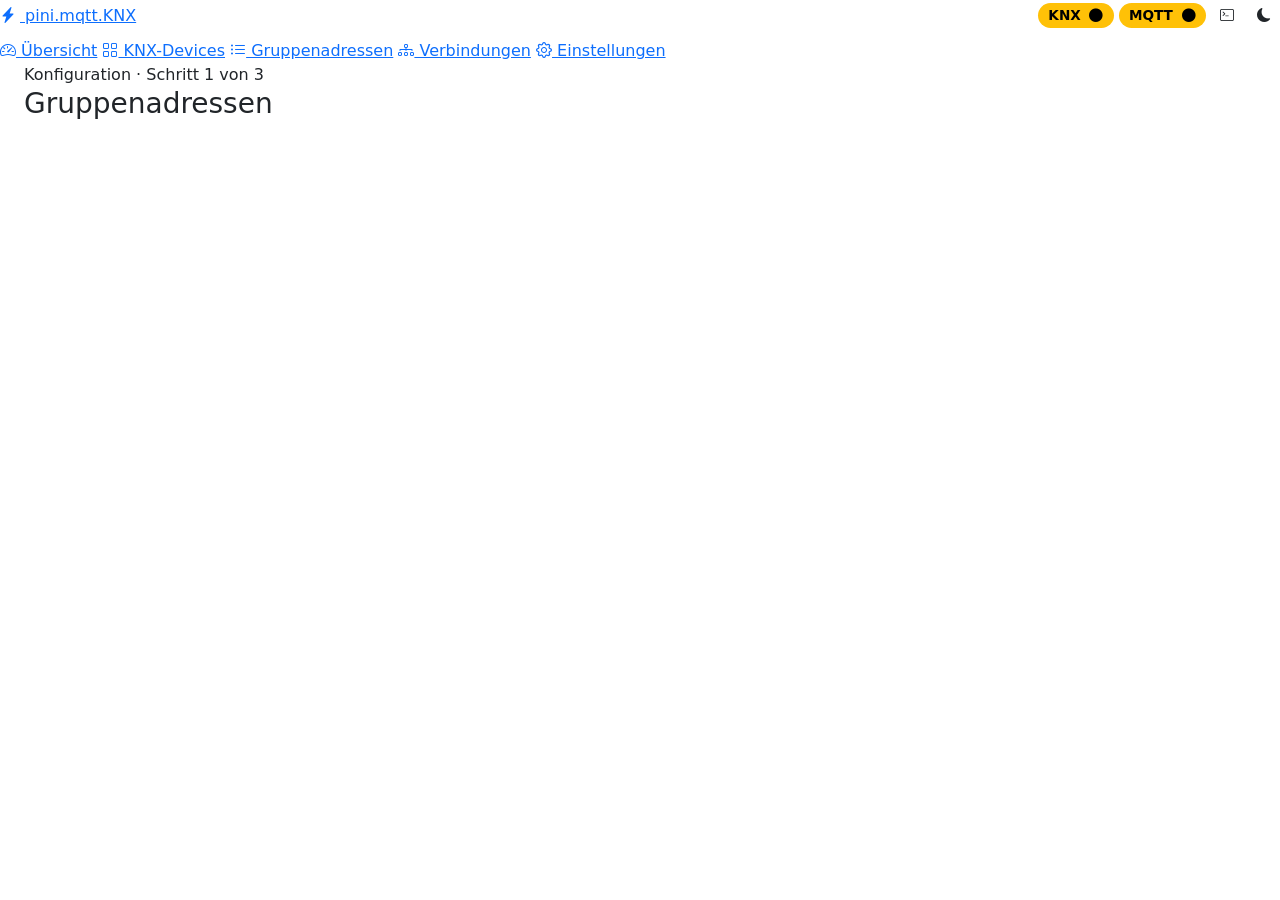
==== public/addresses.html @ 638126fd "fix: detect room heating GAs by room and functional role" ====
<!DOCTYPE html>
<html lang="en" data-bs-theme="light">
<head>
  <meta charset="UTF-8" />
  <meta name="viewport" content="width=device-width, initial-scale=1.0" />
  <meta name="theme-color" content="#212529" />
  <meta name="mobile-web-app-capable" content="yes" />
  <meta name="apple-mobile-web-app-capable" content="yes" />
  <meta name="apple-mobile-web-app-capable" content="yes" />
  <meta name="apple-mobile-web-app-status-bar-style" content="black-translucent" />
  <meta name="apple-mobile-web-app-title" content="piniMqtt4KNX" />
  <title>piniMqtt4KNX – addresses</title>
  <link rel="icon" type="image/svg+xml" href="/favicon.svg" />
  <link rel="apple-touch-icon" href="/favicon.svg" />
  <link rel="manifest" href="/manifest.json" />
  <!-- Same PWA start_url on every device; choose the initial view on launch. -->
  <script>
    (function () {
      const phone = window.matchMedia('(max-width: 767.98px) and (pointer: coarse)').matches;
      const standalone = window.matchMedia('(display-mode: standalone)').matches || navigator.standalone === true;
      const explicitDashboard = new URLSearchParams(location.search).has('dashboard') || Boolean(location.hash);
      if (phone && standalone && !explicitDashboard && (location.pathname === '/' || location.pathname === '/index.html')) {
        location.replace('/monitor.html');
      }
    })();
  </script>
  <!-- Restore theme before first paint to avoid flash -->
  <script>
    (function () {
      const t = localStorage.getItem('theme');
      if (t === 'dark' || (!t && window.matchMedia('(prefers-color-scheme: dark)').matches)) {
        document.documentElement.setAttribute('data-bs-theme', 'dark');
      }
    })();
  </script>
  <link
    rel="stylesheet"
    href="https://cdn.jsdelivr.net/npm/bootstrap@5.3.2/dist/css/bootstrap.min.css"
    integrity="sha384-T3c6CoIi6uLrA9TneNEoa7RxnatzjcDSCmG1MXxSR1GAsXEV/Dwwykc2MPK8M2HN"
    crossorigin="anonymous"
  />
  <link
    rel="stylesheet"
    href="https://cdn.jsdelivr.net/npm/bootstrap-icons@1.11.3/font/bootstrap-icons.min.css"
    crossorigin="anonymous"
  />
  <link rel="stylesheet" href="/app-shell.css" />
  <script src="/app-shell.js" defer></script>
  <style>
    .device-card { border: 1px solid var(--bs-border-color); border-radius: 1rem; overflow: hidden; transition: box-shadow .15s ease; }
    .device-card:hover { box-shadow: 0 .35rem 1.2rem rgba(0,0,0,.08); }
    .device-card .device-icon { display: inline-flex; width: 2.6rem; height: 2.6rem; border-radius: .8rem; align-items: center; justify-content: center; background: var(--bs-tertiary-bg); color: var(--bs-primary); font-size: 1.3rem; }
    .device-metrics { display: grid; grid-template-columns: repeat(2, minmax(0, 1fr)); gap: .75rem; }
    .device-metric { padding: 1rem; border-radius: .8rem; background: var(--bs-tertiary-bg); min-width: 0; }
    .device-metric .metric-value { font-size: clamp(1.5rem, 3vw, 2rem); font-weight: 650; line-height: 1.2; font-variant-numeric: tabular-nums; }
    .device-metric .metric-label { font-size: .78rem; color: var(--bs-secondary-color); margin-bottom: .4rem; }
    .device-card details { border-top: 1px solid var(--bs-border-color); }
    .device-card summary { cursor: pointer; padding: .7rem 1rem; color: var(--bs-secondary-color); font-size: .85rem; }
    .device-card summary:hover { background: var(--bs-tertiary-bg); }
    .device-switch-panel { border: 1px solid var(--bs-border-color); border-radius: .75rem; padding: 1rem; }
    .device-switch-feedback { font-size: .9rem; }
    .device-switch-message { min-height: 1.1rem; font-size: .78rem; }
    .device-metric .metric-header { display: flex; align-items: center; justify-content: space-between; gap: .4rem; min-height: 1.8rem; }
    .device-setpoint-edit { padding: .2rem .4rem; line-height: 1; }
    .device-setpoint-form[hidden] { display: none !important; }
    .device-setpoint-form { margin-top: .65rem; }
    .device-setpoint-form .form-control { min-width: 0; }
    .device-write-status { font-size: .75rem; min-height: 1rem; overflow-wrap: anywhere; }
    .device-setpoint-actions { display: flex; gap: .4rem; flex-wrap: wrap; align-items: center; }
    .device-card .device-detail { display: flex; gap: .5rem; align-items: center; justify-content: space-between; padding: .45rem 1rem; border-top: 1px solid var(--bs-border-color-translucent); font-size: .82rem; }
    .device-card .device-detail code { font-size: .8rem; }
    .view-tabs .nav-link { cursor: pointer; }
    .view-panel[hidden] { display: none !important; }
    .device-search { max-width: 22rem; }
    .badge-status { font-size: 0.85rem; padding: 0.4em 0.75em; }
    #traffic-body tr td:first-child {
      font-family: monospace; white-space: nowrap; font-size: 0.8rem;
    }
    .direction-knx  { color: #0d6efd; font-weight: 600; }
    .direction-mqtt { color: #198754; font-weight: 600; }
    #log-wrapper { height: calc(100dvh - 8rem); overflow-y: auto; }
    #trafficDrawer { --bs-offcanvas-width: min(960px, 100vw); }
    #trafficDrawer .offcanvas-body { min-height: 0; }
    #trafficDrawer table { min-width: 680px; }
    @media (max-width: 575.98px) { #trafficDrawer { --bs-offcanvas-width: 100vw; } }
    .table-sm td, .table-sm th { vertical-align: middle; }
    #ga-table td { font-size: 0.9rem; }
    .empty-msg { color: #6c757d; font-style: italic; }
    tr.unconfigured td { color: #6c757d; }
    tr.known-ga { background-color: rgba(13, 110, 253, 0.13); }
    tr.known-ga td:first-child { border-left: 3px solid rgba(13, 110, 253, 0.5); }
    /* Sort indicators via pseudo-element – prevents column-width shifts */
    th[data-sort] { cursor: pointer; user-select: none; white-space: nowrap; }
    th[data-sort]::after { content: '\00a0\00a0'; }
    th[data-sort][data-dir="asc"]::after  { content: ' \2191'; }
    th[data-sort][data-dir="desc"]::after { content: ' \2193'; }
    th[data-sort]:hover { --bs-table-accent-bg: rgba(255,255,255,0.2); }
    /* Fixed column widths for GA table */
    #ga-table { table-layout: fixed; }
    #ga-table col.col-addr    { width: 7rem; }
    #ga-table col.col-name    { width: 22%; }
    #ga-table col.col-dpt     { width: 4.5rem; }
    #ga-table col.col-comment { }
    #ga-table col.col-dir     { width: 3rem; }
    #ga-table col.col-routes  { width: 5rem; }
    #ga-table col.col-lastval { width: 7rem; }
    #ga-table col.col-actions { width: 5.5rem; }
    #ga-table td, #ga-table th { overflow: hidden; text-overflow: ellipsis; white-space: nowrap; }
    /* Routes list inside the modal */
    .route-row { border: 1px solid var(--bs-border-color); border-radius: 0.375rem; padding: 0.5rem; margin-bottom: 0.5rem; position: relative; }
    .route-row .btn-remove-route { position: absolute; top: 0.25rem; right: 0.25rem; }
    .repeat-icon { font-size: 0.75rem; }

    /* Dashboard: brand + connection controls above, navigation on its own second row. */
    .dashboard-shell .app-shell-inner { display: grid; grid-template-columns: minmax(0,1fr) auto; gap: .5rem 1rem; align-items: center; }
    .dashboard-shell .app-brand { grid-column: 1; grid-row: 1; justify-self: start; }
    .dashboard-shell .app-shell-actions { grid-column: 2; grid-row: 1; margin-left: 0; justify-self: end; }
    .dashboard-shell .app-nav { grid-column: 1 / -1; grid-row: 2; width: 100%; min-width: 0; }
    @media(max-width:650px) { .dashboard-shell .app-shell-inner { grid-template-columns: 1fr; } .dashboard-shell .app-brand { grid-column: 1; grid-row: 1; } .dashboard-shell .app-shell-actions { grid-column: 1; grid-row: 2; justify-self: start; } .dashboard-shell .app-nav { grid-column: 1; grid-row: 3; overflow-x: auto; flex-wrap: nowrap; } }
  </style>
<style>#view-devices{display:none!important}</style></head>
<body>

<header class="app-shell dashboard-shell"><div class="app-shell-inner">
  <a class="app-brand" href="/"><i class="bi bi-lightning-charge-fill text-primary me-1"></i> pini.mqtt.KNX</a>
  <nav class="app-nav" aria-label="Hauptnavigation">
    <a href="/"><i class="bi bi-speedometer2"></i> Übersicht</a>
    <a href="/devices.html"><i class="bi bi-grid"></i> KNX-Devices</a>
    <a href="/addresses.html" aria-current="page"><i class="bi bi-list-ul"></i> Gruppenadressen</a>
    <a href="/routing.html"><i class="bi bi-diagram-3"></i> Verbindungen</a>
    <a href="/settings.html"><i class="bi bi-gear"></i> Einstellungen</a>
  </nav>
  <div class="app-shell-actions">
    <span id="knx-badge" class="badge rounded-pill text-bg-warning badge-status" title="KNX-Verbindung wird geprüft" aria-label="KNX: Status unbekannt">KNX <i class="bi bi-circle-fill ms-1" aria-hidden="true"></i></span>
    <button type="button" id="mqtt-badge" class="badge rounded-pill text-bg-warning badge-status border-0" style="cursor:pointer" title="MQTT neu verbinden" aria-label="MQTT neu verbinden">MQTT <i class="bi bi-circle-fill ms-1" aria-hidden="true"></i></button>
    <button class="btn btn-sm" type="button" data-bs-toggle="offcanvas" data-bs-target="#trafficDrawer" aria-controls="trafficDrawer" aria-label="Live Logs" title="Live Logs"><i class="bi bi-terminal"></i></button>
    <button class="btn btn-sm" id="btn-dark-mode" title="Darstellung wechseln" aria-label="Darstellung wechseln"><i class="bi bi-moon-fill" id="dark-mode-icon"></i></button>
  </div>
</div></header>

<div class="container-fluid px-4">

<div class="app-page-head"><div><div class="app-eyebrow">Konfiguration · Schritt 1 von 3</div><h1 class="app-page-title h3">Gruppenadressen</h1></div></div>
  <div hidden><!-- Stats retained for shared script -->
  <div class="row g-3 mb-4">
    <div class="col-6 col-sm-3">
      <div class="card shadow-sm text-center py-3">
        <div class="card-body">
          <h2 class="display-5 fw-bold text-primary" id="cnt-total">0</h2>
          <p class="mb-0 text-muted">Total telegrams</p>
        </div>
      </div>
    </div>
    <div class="col-6 col-sm-3">
      <div class="card shadow-sm text-center py-3">
        <div class="card-body">
          <h2 class="display-5 fw-bold text-success" id="cnt-knx2mqtt">0</h2>
          <p class="mb-0 text-muted">KNX → MQTT</p>
        </div>
      </div>
    </div>
    <div class="col-6 col-sm-3">
      <div class="card shadow-sm text-center py-3">
        <div class="card-body">
          <h2 class="display-5 fw-bold text-info" id="cnt-mqtt2knx">0</h2>
          <p class="mb-0 text-muted">MQTT → KNX</p>
        </div>
      </div>
    </div>
    <div class="col-6 col-sm-3">
      <div class="card shadow-sm text-center py-3">
        <div class="card-body">
          <h2 class="display-5 fw-bold text-warning" id="cnt-last-val">–</h2>
          <p class="mb-0 text-muted">Last value</p>
        </div>
      </div>
    </div>
  </div>

</div>
  <nav aria-label="Dashboard views" class="mb-3" hidden>
    <ul class="nav nav-pills view-tabs gap-2" role="tablist">
      <li class="nav-item" role="presentation"><button class="nav-link active" id="tab-devices" type="button" role="tab" aria-selected="true" aria-controls="view-devices"><i class="bi bi-grid me-1"></i> Devices</button></li>
      <li class="nav-item" role="presentation"><button class="nav-link" id="tab-addresses" type="button" role="tab" aria-selected="false" aria-controls="view-addresses"><i class="bi bi-list-ul me-1"></i> Group Addresses <span class="badge bg-secondary" id="ga-count">0</span></button></li>
    </ul>
  </nav>
  <section id="view-devices" class="view-panel" role="tabpanel" aria-labelledby="tab-devices">
  <!-- Device view: grouping only, never replaces individual KNX addresses -->
  <section class="card shadow-sm mb-4" aria-labelledby="devices-title">
    <div class="card-header d-flex justify-content-between align-items-center">
      <span class="fw-semibold" id="devices-title"><i class="bi bi-grid me-2"></i>Devices</span>
      <button class="btn btn-sm btn-success" id="btn-add-device">+ Add Device</button>
    </div>
    <div class="card-body">
      <p class="text-muted small mb-3">Devices group existing KNX group addresses. Individual addresses remain editable below.</p>
      <div class="d-flex flex-wrap gap-2 mb-3 align-items-center">
        <select id="room-filter" class="form-select" style="max-width:14rem" aria-label="Filter devices by room"><option value="all">Alle Räume</option><option value="unassigned">Ohne Raum</option></select>
        <button type="button" class="btn btn-sm btn-outline-primary" id="btn-manage-rooms">Räume verwalten</button>
        <input type="search" id="device-search" class="form-control device-search" placeholder="Search devices or addresses…" aria-label="Search devices">
        <span class="small text-muted" id="device-count"></span>
      </div>
      <div id="device-list" class="row g-3"><div class="col-12 text-muted">Loading devices…</div></div>
    </div>
  </section>

  </section>
  <section id="view-addresses" class="view-panel" role="tabpanel" aria-labelledby="tab-addresses" hidden>
    <div class="d-flex flex-wrap gap-2 align-items-center mb-3">
      <input type="search" id="ga-search" class="form-control device-search" placeholder="Search address, name, DPT…" aria-label="Search group addresses">
      <select id="ga-filter" class="form-select" style="max-width: 14rem" aria-label="Filter group addresses">
        <option value="all">All addresses</option>
        <option value="assigned">Assigned to devices</option>
        <option value="unassigned">Unassigned</option>
      </select>
      <span class="small text-muted" id="ga-filter-count"></span>
    </div>
  <!-- Group Addresses card -->
  <div class="row mb-4">
    <div class="col-12">
      <div class="card shadow-sm h-100">
        <div class="card-header d-flex justify-content-between align-items-center fw-semibold">
          Configured Group Addresses
          <div class="d-flex gap-2">
            <button class="btn btn-sm btn-outline-success" id="btn-import-ga">⬆ Import</button>
            <input type="file" id="ga-import-file" accept=".xml" class="d-none">
            <button class="btn btn-sm btn-success" id="btn-add-ga">+ Add</button>
          </div>
        </div>
        <div class="card-body p-0">
          <div class="table-responsive">
            <table class="table table-sm table-striped mb-0" id="ga-table">
              <colgroup>
                <col class="col-addr">
                <col class="col-name">
                <col class="col-dpt">
                <col class="col-comment">
                <col class="col-routes">
                <col class="col-device">
                <col class="col-lastval">
                <col class="col-actions">
              </colgroup>
              <thead class="table-dark">
                <tr>
                  <th data-sort="address">Address</th>
                  <th data-sort="name"   >Name</th>
                  <th data-sort="dpt"    >DPT</th>
                  <th data-sort="comment">Comment</th>
                  <th title="Im Routing Designer konfigurieren">Routing</th>
                  <th data-sort="device" title="Assigned device">Device</th>
                  <th>Last Value</th>
                  <th></th>
                </tr>
              </thead>
              <tbody id="ga-body">
                <tr><td colspan="8" class="text-center empty-msg p-3">Loading…</td></tr>
              </tbody>
            </table>
          </div>
        </div>
      </div>
    </div>
  </div>

</div><!-- /container -->

  </section>

  <!-- Live traffic drawer -->
  <div class="offcanvas offcanvas-end" tabindex="-1" id="trafficDrawer" aria-labelledby="trafficDrawerTitle">
    <div class="offcanvas-header border-bottom">
      <h5 class="offcanvas-title" id="trafficDrawerTitle"><i class="bi bi-terminal me-2"></i>Live Traffic Log</h5>
      <div class="d-flex align-items-center gap-2"><button class="btn btn-sm btn-outline-secondary" id="btn-clear">Clear</button><button type="button" class="btn-close" data-bs-dismiss="offcanvas" aria-label="Close"></button></div>
    </div>
    <div class="offcanvas-body p-0">
      <div id="log-wrapper">
        <table class="table table-sm table-hover mb-0">
          <thead class="table-dark sticky-top">
            <tr>
              <th>Timestamp</th>
              <th>Direction</th>
              <th>Name / Address</th>
              <th>MQTT Topic</th>
              <th>Value</th>
              <th></th>
            </tr>
          </thead>
          <tbody id="traffic-body">
            <tr><td colspan="6" class="text-center empty-msg p-3">Waiting for traffic…</td></tr>
          </tbody>
        </table>
      </div>
    </div>
  </div>


<!-- ETS import review: no existing GA is changed without explicit approval. -->
<div class="modal fade" id="gaImportReviewModal" tabindex="-1" aria-labelledby="gaImportReviewTitle" aria-hidden="true">
 <div class="modal-dialog modal-xl modal-dialog-scrollable"><div class="modal-content">
  <div class="modal-header"><h5 class="modal-title" id="gaImportReviewTitle">ETS-Import prüfen</h5><button type="button" class="btn-close" data-bs-dismiss="modal" aria-label="Schließen"></button></div>
  <div class="modal-body"><p class="text-muted small">Bestehende Gruppenadressen werden nur geändert, wenn du die jeweiligen Änderungen auswählst. Neue Adressen können separat übernommen werden. Nicht ausgewählte Änderungen bleiben unverändert.</p>
   <div id="ga-import-summary" class="fw-semibold mb-3"></div>
   <div class="d-flex gap-2 flex-wrap mb-3"><button type="button" class="btn btn-sm btn-outline-primary" id="ga-import-select-all">Alle Änderungen auswählen</button><button type="button" class="btn btn-sm btn-outline-primary" id="ga-import-select-new">Nur neue Gruppenadressen</button><button type="button" class="btn btn-sm btn-outline-secondary" id="ga-import-select-none">Alle abwählen</button></div>
   <div id="ga-import-review-list"></div><div id="ga-import-review-error" class="alert alert-danger d-none mt-3" role="alert"></div>
  </div><div class="modal-footer"><button type="button" class="btn btn-outline-secondary" data-bs-dismiss="modal">Abbrechen</button><button type="button" class="btn btn-primary" id="ga-import-apply">Ausgewählte Änderungen übernehmen</button></div>
 </div></div>
</div>

<!-- Setpoint write dialog -->
<div class="modal fade" id="setpointModal" tabindex="-1" aria-labelledby="setpointModalTitle" aria-hidden="true">
  <div class="modal-dialog modal-dialog-centered"><div class="modal-content">
    <form id="setpoint-write-form">
      <div class="modal-header"><h5 class="modal-title" id="setpointModalTitle">Setpoint</h5><button type="button" class="btn-close" data-bs-dismiss="modal" aria-label="Close"></button></div>
      <div class="modal-body">
        <label class="form-label" for="setpoint-modal-input">New setpoint</label>
        <div class="input-group"><input type="number" class="form-control" id="setpoint-modal-input" min="5" max="35" step="0.1" required><span class="input-group-text">°C</span></div>
        <div class="small text-muted mt-2" id="setpoint-modal-address"></div>
        <div class="small mt-2" id="setpoint-modal-status" role="status">KNX write will be sent; device confirmation is separate.</div>
      </div>
      <div class="modal-footer"><button type="button" class="btn btn-secondary" data-bs-dismiss="modal">Cancel</button><button type="submit" class="btn btn-primary" id="setpoint-modal-send"><i class="bi bi-send me-1"></i>Send to KNX</button></div>
    </form>
  </div></div>
</div>

<!-- Room management -->
<div class="modal fade" id="roomsModal" tabindex="-1" aria-labelledby="roomsModalTitle" aria-hidden="true">
  <div class="modal-dialog"><div class="modal-content">
    <div class="modal-header"><h5 class="modal-title" id="roomsModalTitle">Räume verwalten</h5><button type="button" class="btn-close" data-bs-dismiss="modal" aria-label="Schließen"></button></div>
    <div class="modal-body">
      <div id="rooms-error" class="alert alert-danger d-none" role="alert"></div>
      <form id="room-create-form" class="d-flex gap-2 mb-3">
        <input id="room-name" class="form-control" maxlength="120" required placeholder="Neuer Raum, z. B. Badezimmer" aria-label="Raumname">
        <button class="btn btn-primary" type="submit">Anlegen</button>
      </form>
      <div id="rooms-list"></div>
    </div>
  </div></div>
</div>

<!-- Device editor -->
<div class="modal fade" id="deviceModal" tabindex="-1" aria-labelledby="deviceModalTitle" aria-hidden="true">
  <div class="modal-dialog"><div class="modal-content">
    <div class="modal-header"><h5 class="modal-title" id="deviceModalTitle">Add Device</h5><button type="button" class="btn-close" data-bs-dismiss="modal" aria-label="Close"></button></div>
    <div class="modal-body">
      <div class="alert alert-danger d-none" id="device-error" role="alert"></div>
      <label class="form-label" for="device-name">Device name</label>
      <input class="form-control mb-3" id="device-name" maxlength="120" placeholder="e.g. Office heating">
      <label class="form-label" for="device-room">Raum</label>
      <select class="form-select mb-3" id="device-room"><option value="">Ohne Raum</option></select>
      <label class="form-label" for="device-template">Template</label>
      <select class="form-select mb-3" id="device-template"></select>
      <div id="device-objects"></div>
      <p class="small text-muted mt-2 mb-0">Select existing group addresses explicitly. No sequential address assumptions or automatic changes to DPT. Routing directions are configured in the Routing Designer.</p>
    </div>
    <div class="modal-footer justify-content-between">
      <button type="button" class="btn btn-outline-danger d-none" id="btn-delete-device-dialog"><i class="bi bi-trash me-1"></i>Delete device</button>
      <div class="d-flex gap-2 ms-auto"><button class="btn btn-secondary" data-bs-dismiss="modal">Cancel</button><button class="btn btn-primary" id="btn-save-device">Save Device</button></div>
    </div>
  </div></div>
</div>

<!-- Add / Edit Group Address Modal -->
<div class="modal fade" id="gaModal" tabindex="-1" aria-labelledby="gaModalTitle" aria-hidden="true">
  <div class="modal-dialog modal-lg">
    <div class="modal-content">
      <div class="modal-header">
        <h5 class="modal-title" id="gaModalTitle">Add Group Address</h5>
        <button type="button" class="btn-close" data-bs-dismiss="modal" aria-label="Close"></button>
      </div>
      <div class="modal-body">
        <div id="ga-form-error" class="alert alert-danger d-none"></div>
        <div class="mb-3">
          <label for="ga-address" class="form-label">Address <span class="text-danger">*</span></label>
          <input type="text" class="form-control" id="ga-address" placeholder="e.g. 9/0/1">
        </div>
        <div class="mb-3">
          <label for="ga-name" class="form-label">Name</label>
          <input type="text" class="form-control" id="ga-name" placeholder="e.g. Living Room Light">
        </div>
        <div class="mb-3">
          <label for="ga-dpt" class="form-label">DPT</label>
          <input type="text" class="form-control" id="ga-dpt" placeholder="e.g. 1.001">
        </div>
        <div class="mb-3">
          <label for="ga-comment" class="form-label">Comment</label>
          <input type="text" class="form-control" id="ga-comment" placeholder="Optional note">
        </div>
      </div>
      <div class="modal-footer">      </div>
      <div class="modal-footer">
        <button type="button" class="btn btn-secondary" data-bs-dismiss="modal">Cancel</button>
        <button type="button" class="btn btn-primary" id="btn-save-ga">Save</button>
      </div>
    </div>
  </div>
</div>

<script
  src="https://cdn.jsdelivr.net/npm/bootstrap@5.3.2/dist/js/bootstrap.bundle.min.js"
  integrity="sha384-C6RzsynM9kWDrMNeT87bh95OGNyZPhcTNXj1NW7RuBCsyN/o0jlpcV8Qyq46cDfL"
  crossorigin="anonymous"
></script>
<script src="/socket.io/socket.io.js"></script>
<script>
  const socket = io();

  // ── Helpers ─────────────────────────────────────────────────────────────────
  function escHtml(str) {
    return String(str)
      .replace(/&/g, '&amp;')
      .replace(/</g, '&lt;')
      .replace(/>/g, '&gt;')
      .replace(/"/g, '&quot;');
  }

  /** Format a decoded value for display, adding units based on DPT. */
  function formatValue(value, dpt) {
    if (!dpt) return String(value);
    const [major, minor] = String(dpt).split('.');
    if (major === '1') return value; // semantic label already assigned by server
    if (major === '9') {
      const unit = minor === '001' ? ' °C'
                 : minor === '002' ? ' K'
                 : minor === '003' ? ' °C/h'
                 : minor === '004' ? ' lux'
                 : minor === '005' ? ' m/s'
                 : minor === '006' ? ' Pa'
                 : minor === '007' ? ' %'
                 : minor === '008' ? ' ppm'
                 : '';
      return value + unit;
    }
    return String(value);
  }

  // ── Counters ─────────────────────────────────────────────────────────────────
  let total = 0, knx2mqtt = 0, mqtt2knx = 0;

  function updateCounters(entry) {
    total++;
    if (entry.direction === 'KNX→MQTT') knx2mqtt++;
    if (entry.direction === 'MQTT→KNX') mqtt2knx++;
    document.getElementById('cnt-total').textContent    = total;
    document.getElementById('cnt-knx2mqtt').textContent = knx2mqtt;
    document.getElementById('cnt-mqtt2knx').textContent = mqtt2knx;
    document.getElementById('cnt-last-val').textContent = formatValue(entry.value, entry.dpt);
  }

  // ── Traffic rows ──────────────────────────────────────────────────────────────
  const tbody = document.getElementById('traffic-body');
  let hasRows = false;

  function appendRow(entry) {
    if (!hasRows) { tbody.innerHTML = ''; hasRows = true; }
    const ts       = new Date(entry.timestamp).toLocaleTimeString();
    const dirClass = entry.direction === 'KNX→MQTT' ? 'direction-knx' : 'direction-mqtt';
    const isConf   = entry.configured !== false;
    const tr       = document.createElement('tr');
    if (!isConf) tr.classList.add('unconfigured');
    else         tr.classList.add('known-ga');
    tr.innerHTML = `
      <td>${escHtml(ts)}</td>
      <td><span class="${dirClass}">${escHtml(entry.direction)}</span></td>
      <td>
        ${isConf ? escHtml(entry.name || entry.address) : '<em>' + escHtml(entry.address) + '</em>'}
        <br><small class="text-muted">${escHtml(entry.address)}</small>
      </td>
      <td><code>${escHtml(entry.topic)}</code></td>
      <td><strong>${escHtml(formatValue(String(entry.value), entry.dpt))}</strong></td>
      <td>${!isConf ? '<button class="btn btn-sm btn-outline-primary btn-add-from-traffic" data-address="' + escHtml(entry.address) + '">+ Add</button>' : ''}</td>
    `;
    tbody.prepend(tr);
    while (tbody.rows.length > 200) tbody.deleteRow(tbody.rows.length - 1);
  }

  // Delegate "Add to config" clicks from the traffic log
  tbody.addEventListener('click', (e) => {
    const btn = e.target.closest('.btn-add-from-traffic');
    if (btn) openModal(btn.dataset.address);
  });

  // ── Status badges ─────────────────────────────────────────────────────────────
  function updateBadge(service, connected) {
    const el = document.getElementById(service.toLowerCase() + '-badge');
    if (!el) return;
    el.innerHTML = `${service} <i class="bi bi-circle-fill ms-1" aria-hidden="true"></i>`;
    el.className = `badge rounded-pill badge-status ${connected ? 'text-bg-success' : 'text-bg-danger'} ${service === 'MQTT' ? 'border-0' : ''}`;
    el.title = service === 'MQTT' ? `MQTT: ${connected ? 'Verbunden' : 'Getrennt'} – klicken zum Neuverbinden` : `${service}: ${connected ? 'Verbunden' : 'Getrennt'}`;
    el.setAttribute('aria-label', el.title);
  }

  // ── Group addresses table ─────────────────────────────────────────────────────
  let configuredGAs = [];
  const pendingGAValues = new Map();
  let sortCol = 'address';
  let sortDir = 1; // 1 = asc, -1 = desc

  function assignedDevices(address) {
    return devices.flatMap(d => Object.entries(d.addresses || {}).filter(([, ga]) => ga === address).map(([key]) => ({ id: d.id, name: d.name, role: (deviceTemplates.find(t => t.id === d.templateId)?.objects || []).find(o => o.key === key)?.label || key })));
  }

  // Conservative, read-only device suggestions. Never create or modify devices automatically.
  function gaBaseName(name) {
    return String(name || '').replace(/(?:[\s_-]+(?:play\s*\/\s*stop|auf\s*\/\s*ab|stopp\s*\/\s*schritt|stopp|position|an\s*\/\s*aus|schaltbefehl|schalten|schaltstatus|dimmen\s+(?:relativ|absolut)|dimmwert|helligkeitswert|helligkeit|wert|status|rückmeldung|rueckmeldung|feedback|command|ein\s*\/\s*aus|on\s*\/\s*off))\s*$/i, '').trim();
  }
  function gaPosition(address) {
    const parts = String(address).split('/').map(Number);
    return parts.length === 3 && parts.every(Number.isInteger) ? parts : null;
  }
  function gaNeighbor(a, b) {
    const x = gaPosition(a), y = gaPosition(b);
    return !!(x && y && x[0] === y[0] && x[1] === y[1] && Math.abs(x[2] - y[2]) === 1);
  }
  function gaDirectionMatches(ga, obj) {
    return !ga.dpt || ga.dpt === obj.dpt || (obj.key === 'stop' && ['1.017', '1.009'].includes(ga.dpt));
  }
  function suggestDeviceForGA(ga) {
    if (assignedDevices(ga.address).length || !deviceTemplates.length) return null;
    const occupied = new Set(devices.flatMap(d => Object.values(d.addresses || {})));
    const base = gaBaseName(ga.name);
    // System telegrams have independent names: match the exact known GA
    // functions and DPTs, never by adjacent address alone.
    const systemTemplate=deviceTemplates.find(t=>t.id==='system');
    if(systemTemplate){
      const patterns={
        date:/^datum$/i,
        time:/^uhrzeit$/i,
        dateTime:/^datum\s*\/\s*uhrzeit$/i,
        dayNight:/^tag\s*\/\s*nacht$/i
      };
      const matches={};
      for(const obj of systemTemplate.objects){
        const found=configuredGAs.filter(g=>!occupied.has(g.address)&&patterns[obj.key].test((g.name||'').trim())&&gaDirectionMatches(g,obj));
        if(found.length===1)matches[obj.key]=found[0].address;
      }
      if(Object.keys(matches).length===4&&new Set(Object.values(matches)).size===4)
        return {templateId:'system',templateName:systemTemplate.name,name:'System',addresses:matches,score:100};
    }
    if (!base || base === ga.name && !/\s/.test(base)) return null;
    // BigAssFan uses two independent command/status pairs. Match by signal
    // name and DPT, never by adjacency (the light status may skip an address).
    const fanTemplate=deviceTemplates.find(t=>t.id==='bigassfan');
    if(fanTemplate && /^bigassfan(?:\b|\s|$)/i.test(base)){
      const group=configuredGAs.filter(g=>!occupied.has(g.address)&&/^bigassfan\b/i.test(g.name||''));
      const signalPatterns={
        fanCommand:/^bigassfan\s+power$/i,
        fanStatus:/^bigassfan\s+power\s+status$/i,
        lightCommand:/^bigassfan\s+light$/i,
        lightStatus:/^bigassfan\s+light\s+status$/i
      };
      const matches={};
      for(const obj of fanTemplate.objects){
        const found=group.filter(g=>signalPatterns[obj.key].test((g.name||'').trim())&&gaDirectionMatches(g,obj));
        if(found.length===1)matches[obj.key]=found[0].address;
      }
      if(Object.keys(matches).length===4&&new Set(Object.values(matches)).size===4)
        return {templateId:'bigassfan',templateName:fanTemplate.name,name:'BigAssFan',addresses:matches,score:100};
    }
    // Heating GAs use functional names rather than a shared suffix:
    // "Flur Temperatur Messwert", "Flur Aktueller Sollwert", "Flur Sollwertverschiebung".
    // Match the complete room prefix and DPT; never infer from GA adjacency.
    const heatingTemplate=deviceTemplates.find(t=>t.id==='room-heating');
    if(heatingTemplate){
      const rolePatterns={
        temperature:/\\s+temperatur\\s+(?:messwert|istwert)$/i,
        setpoint:/\\s+(?:aktueller\\s+)?sollwert$/i,
        offset:/\\s+sollwertverschiebung$/i
      };
      const roomFor=(name)=>String(name||'').trim().replace(/\\s+/g,' ').replace(/\\s+(?:temperatur\\s+(?:messwert|istwert)|(?:aktueller\\s+)?sollwert|sollwertverschiebung)$/i,'').trim();
      const room=roomFor(ga.name);
      const role=Object.keys(rolePatterns).find(k=>rolePatterns[k].test(String(ga.name||'').trim()));
      if(role && room){
        const matches={};
        for(const obj of heatingTemplate.objects){
          const found=configuredGAs.filter(g=>!occupied.has(g.address)
            &&roomFor(g.name).toLowerCase()===room.toLowerCase()
            &&rolePatterns[obj.key].test(String(g.name||'').trim())
            &&gaDirectionMatches(g,obj));
          if(found.length===1)matches[obj.key]=found[0].address;
        }
        if(matches.temperature&&matches.setpoint
          &&new Set(Object.values(matches)).size===Object.keys(matches).length)
          return {templateId:'room-heating',templateName:heatingTemplate.name,name:room,addresses:matches,score:100};
      }
    }
    const shutterTemplate=deviceTemplates.find(t=>t.id==='roller-shutter');
    if(shutterTemplate){
      const group=configuredGAs.filter(g=>!occupied.has(g.address)&&gaBaseName(g.name).toLowerCase()===base.toLowerCase());
      const patterns={upDown:/auf.ab/i,stop:/stopp/i,position:/position/i};
      const matches={};
      for(const object of shutterTemplate.objects){
        const found=group.filter(g=>patterns[object.key].test(g.name||'')&&gaDirectionMatches(g,object));
        if(found.length===1)matches[object.key]=found[0].address;
      }
      if(Object.keys(matches).length===3&&new Set(Object.values(matches)).size===3)
        return {templateId:'roller-shutter',templateName:shutterTemplate.name,name:base,addresses:matches,score:100};
    }
    // Absolute dimmers share DPTs across command and status; names disambiguate.
    const absoluteTemplate=deviceTemplates.find(t=>t.id==='dimmer-absolute');
    if(absoluteTemplate){
      const group=configuredGAs.filter(g=>!occupied.has(g.address)&&gaBaseName(g.name).toLowerCase()===base.toLowerCase());
      const patterns={
        command:/(?:^|\s)(?:an\s*\/\s*aus|schalten|schaltbefehl)$/i,
        dimAbsolute:/(?:^|\s)(?:dimmen\s+absolut|dimmwert)$/i,
        status:/(?:^|\s)(?:status|schaltstatus)$/i,
        brightness:/(?:^|\s)(?:wert|helligkeitswert|helligkeit)$/i
      };
      const matches={};
      for(const obj of absoluteTemplate.objects){
        const found=group.filter(g=>patterns[obj.key].test((g.name||'').trim())&&gaDirectionMatches(g,obj));
        if(found.length===1)matches[obj.key]=found[0].address;
      }
      if(Object.keys(matches).length===4&&new Set(Object.values(matches)).size===4)
        return {templateId:'dimmer-absolute',templateName:absoluteTemplate.name,name:base,addresses:matches,score:100};
    }
    // Prefer a complete four-address dimmer block over the generic switch
    // and Sonos templates when all KNX datapoint types and names agree.
    const dimmerTemplate=deviceTemplates.find(t=>t.id==='dimmer');
    if(dimmerTemplate){
      const matches={};
      const pattern=/\b(dimm|helligkeit|wert)\b/i;
      const group=configuredGAs.filter(g=>!occupied.has(g.address)&&gaBaseName(g.name).toLowerCase()===base.toLowerCase());
      for(const object of dimmerTemplate.objects){
        const candidates=group.filter(g=>gaDirectionMatches(g,object));
        if(candidates.length===1)matches[object.key]=candidates[0].address;
      }
      const dimmingNamed=group.some(g=>/dimm/i.test(g.name||''));
      if(dimmingNamed&&Object.keys(matches).length===4&&new Set(Object.values(matches)).size===4)
        return {templateId:'dimmer',templateName:dimmerTemplate.name,name:base,addresses:matches,score:100};
    }
    const candidates = [];
    for (const tpl of deviceTemplates) {
      const required = tpl.objects.filter(o => !o.optional);
      if (required.length < 2) continue;
      for (const object of required) {
        if (!gaDirectionMatches(ga, object)) continue;
        const matches = { [object.key]: ga.address };
        let score = 0;
        let valid = true;
        for (const other of required.filter(o => o.key !== object.key)) {
          const possibilities = configuredGAs.filter(g => g.address !== ga.address && !occupied.has(g.address) && gaDirectionMatches(g, other))
            .map(g => {
              const otherBase = gaBaseName(g.name);
              const sameName = otherBase && otherBase.toLowerCase() === base.toLowerCase();
              const adjacent = gaNeighbor(ga.address, g.address);
              return { ga: g, sameName, adjacent, points: (sameName ? 5 : 0) + (adjacent ? 2 : 0) };
            }).filter(m => m.sameName && m.points >= 5).sort((a, b) => b.points - a.points);
          if (!possibilities.length) { valid = false; break; }
          matches[other.key] = possibilities[0].ga.address;
          score += possibilities[0].points;
        }
        if (valid && new Set(Object.values(matches)).size === required.length) candidates.push({ templateId: tpl.id, templateName: tpl.name, name: base, addresses: matches, score });
      }
    }
    candidates.sort((a, b) => b.score - a.score);
    // Sonos extends Switch with optional volume signals. Both templates can
    // match the same command/status pair; prefer Sonos only for Sonos-like names
    // or when the corresponding volume addresses exist.
    const isSonos=/sonos/i.test(base)||configuredGAs.some(g=>/volume|lautstärke/i.test(g.name||'')&&gaBaseName(g.name).toLowerCase()===base.toLowerCase());
    for(const candidate of candidates){
      if(candidate.templateId===(isSonos?'sonos':'switch'))candidate.score+=1;
    }
    candidates.sort((a,b)=>b.score-a.score);
    return candidates.length && (candidates.length===1||candidates[0].score>candidates[1].score)?candidates[0]:null;
  }

  function sortedGAs() {
    if (!sortCol) return configuredGAs.slice();
    return configuredGAs.slice().sort((a, b) => {
      if (sortCol === 'address') {
        const aParts = gaPosition(a.address), bParts = gaPosition(b.address);
        if (aParts && bParts) {
          for (let i = 0; i < 3; i++) {
            if (aParts[i] !== bParts[i]) return (aParts[i] - bParts[i]) * sortDir;
          }
          return 0;
        }
        if (aParts) return -sortDir;
        if (bParts) return sortDir;
      }
      const av = String(sortCol === 'device' ? assignedDevices(a.address).map(d => d.name).join(', ') : a[sortCol] || '').toLowerCase();
      const bv = String(sortCol === 'device' ? assignedDevices(b.address).map(d => d.name).join(', ') : b[sortCol] || '').toLowerCase();
      return av < bv ? -sortDir : av > bv ? sortDir : 0;
    });
  }

  
  function renderGATable(addresses) {
    configuredGAs = addresses;
    renderDevices();
    const gaBody = document.getElementById('ga-body');
    const search = document.getElementById('ga-search').value.trim().toLowerCase();
    const filter = document.getElementById('ga-filter').value;
    const assigned = new Set(devices.flatMap(d => Object.values(d.addresses || {})));
    const sorted = sortedGAs().filter(ga => {
      if (filter === 'assigned' && !assigned.has(ga.address)) return false;
      if (filter === 'unassigned' && assigned.has(ga.address)) return false;
      return [ga.address, ga.name, ga.dpt, ga.comment, ...assignedDevices(ga.address).flatMap(d => [d.name, d.role])].some(v => String(v || '').toLowerCase().includes(search));
    });
    document.getElementById('ga-count').textContent = configuredGAs.length;
    document.getElementById('ga-filter-count').textContent = sorted.length + ' of ' + configuredGAs.length;
    if (!sorted.length) {
      gaBody.innerHTML = '<tr><td colspan="9" class="text-center empty-msg p-3">No group addresses configured.</td></tr>';
      return;
    }
    // Use real rowspan for contiguous visible rows. Recreate the per-row zebra
    // background inside each spanning cell after layout.
    const deviceGroups = sorted.map(ga => {
      const assigned = assignedDevices(ga.address);
      // Configured mappings must stay visible on every row: each GA has a distinct object role.
      if (assigned.length) return null;
      const suggestion = suggestDeviceForGA(ga);
      return suggestion ? { key: 'suggested:' + suggestion.templateId + ':' + suggestion.name.toLowerCase() + ':' + Object.entries(suggestion.addresses).sort().map(([k, v]) => k + '=' + v).join('|'), kind: 'suggested' } : null;
    });
    const spans = sorted.map(() => 1);
    for (let i = 0; i < sorted.length;) {
      const group = deviceGroups[i];
      if (!group) { i++; continue; }
      let end = i + 1;
      while (end < sorted.length && deviceGroups[end] && deviceGroups[end].key === group.key) end++;
      spans[i] = end - i;
      for (let j = i + 1; j < end; j++) spans[j] = 0;
      i = end;
    }
    gaBody.innerHTML = sorted.map((ga, rowIndex) => {
      const routesBadge = `<a class="badge bg-info text-dark text-decoration-none" href="/routing.html?ga=${encodeURIComponent(ga.address)}" title="Im Routing Designer anzeigen">Designer</a>`;
      const repeatBadge = '';
      const assignments = assignedDevices(ga.address);
      const suggestion = assignments.length ? null : suggestDeviceForGA(ga);
      const deviceCell = assignments.length ? assignments.map(d => `<div><span class="fw-semibold">${escHtml(d.name)}</span><span class="small text-muted ms-1">(${escHtml(d.role)})</span></div>`).join('') : suggestion ? `<button type="button" class="btn btn-sm btn-primary btn-suggest-device" data-address="${escHtml(ga.address)}" title="Review suggested device mapping"><i class="bi bi-lightbulb me-1"></i>${escHtml(suggestion.templateName)}</button>` : '<span class="text-muted">–</span>';
      return `
      <tr>
        <td><code>${escHtml(ga.address)}</code></td>
        <td>${escHtml(ga.name || '')}</td>
        <td><small>${escHtml(ga.dpt || '')}</small></td>
        <td><small class="text-muted">${escHtml(ga.comment || '')}</small></td>
        <td>${routesBadge}${repeatBadge}</td>
        ${spans[rowIndex] ? `<td rowspan="${spans[rowIndex]}" class="align-middle text-center ga-device-cell">${deviceCell}</td>` : ''}
        <td class="ga-last-value"><strong>${escHtml(ga.lastValue !== undefined && ga.lastValue !== null ? formatValue(ga.lastValue, ga.dpt) : '–')}</strong></td>
        <td class="text-end text-nowrap">
          <button class="btn btn-sm btn-outline-secondary btn-edit-ga me-1" data-address="${escHtml(ga.address)}" aria-label="Edit"><i class="bi bi-pencil-fill"></i></button>
          <button class="btn btn-sm btn-outline-danger btn-delete-ga"       data-address="${escHtml(ga.address)}" aria-label="Delete"><i class="bi bi-trash-fill"></i></button>
        </td>
      </tr>
    `;
    }).join('');
    // Bootstrap stripes are painted on individual cells; a rowspan would otherwise
    // inherit only the first row's stripe. Build matching stripe bands using actual
    // rendered row heights, including when filtering or sorting changes the order.
    for (const cell of gaBody.querySelectorAll('td.ga-device-cell[rowspan]')) {
      const count = Number(cell.rowSpan);
      if (count < 2) continue;
      const rows = Array.from(gaBody.rows);
      const first = rows.indexOf(cell.parentElement);
      if (first < 0) continue;
      let offset = 0;
      const stops = [];
      for (let i = first; i < Math.min(first + count, rows.length); i++) {
        const height = rows[i].getBoundingClientRect().height;
        const stripe = i % 2 === 0 ? 'var(--bs-table-striped-bg)' : 'transparent';
        stops.push(stripe + ' ' + offset + 'px', stripe + ' ' + (offset + height) + 'px');
        offset += height;
      }
      // Bootstrap table stripes are drawn with an inset box-shadow, which otherwise
      // paints over our gradient. Override it with !important for rowspan cells only.
      cell.style.setProperty('box-shadow', 'none', 'important');
      cell.style.setProperty('background-color', 'var(--bs-table-bg)', 'important');
      cell.style.backgroundImage = 'linear-gradient(to bottom, ' + stops.join(', ') + ')';
    }
  }

  // ── GA table column sorting ───────────────────────────────────────────────────
  function updateSortIndicators() {
    document.querySelectorAll('#ga-table thead th[data-sort]').forEach((th) => {
      if (th.dataset.sort === sortCol) {
        th.dataset.dir = sortDir === 1 ? 'asc' : 'desc';
      } else {
        delete th.dataset.dir;
      }
    });
  }

  document.querySelectorAll('#ga-table thead th[data-sort]').forEach((th) => {
    th.addEventListener('click', () => {
      const col = th.dataset.sort;
      if (sortCol === col) { sortDir *= -1; }
      else { sortCol = col; sortDir = 1; }
      updateSortIndicators();
      renderGATable(configuredGAs);
    });
  });

  updateSortIndicators();

  /** Update the Last Value cell for a GA row without re-rendering the whole table. */
  function updateGALastValue(entry) {
    const ga = configuredGAs.find(g => g.address === entry.address);
    if (ga) ga.lastValue = entry.value;
    // Find the row whose first cell contains the matching address
    const rows = document.getElementById('ga-body').rows;
    for (const row of rows) {
      const codeEl = row.cells[0] && row.cells[0].querySelector('code');
      if (codeEl && codeEl.textContent === entry.address) {
        // Update the in-memory GA object so modal edits reflect current DPT
        // Rowspans change cell indexes; select by class instead.
        const cell = row.querySelector('.ga-last-value');
        if (cell) cell.innerHTML = `<strong>${escHtml(formatValue(entry.value, entry.dpt))}</strong>`;
        break;
      }
    }
    renderDevices();
  }

  document.getElementById('ga-body').addEventListener('click', e => {
    const button = e.target.closest('.btn-suggest-device');
    if (!button) return;
    const ga = configuredGAs.find(g => g.address === button.dataset.address);
    const suggestion = ga && suggestDeviceForGA(ga);
    if (!suggestion) return;
    openDeviceEditor();
    document.getElementById('device-name').value = suggestion.name;
    deviceTemplateSelect.value = suggestion.templateId;
    renderDeviceFields(suggestion.addresses);
  });

  // Delegate edit / delete clicks in the GA table
  document.getElementById('ga-body').addEventListener('click', (e) => {
    const editBtn   = e.target.closest('.btn-edit-ga');
    const deleteBtn = e.target.closest('.btn-delete-ga');
    if (editBtn)   openModal(editBtn.dataset.address, true);
    if (deleteBtn) deleteGA(deleteBtn.dataset.address);
  });

  function deleteGA(address) {
    if (!confirm(`Remove group address ${address} from the configuration?`)) return;
    fetch('/api/groupaddresses/' + encodeURIComponent(address), { method: 'DELETE' })
      .catch((err) => console.error('Delete GA failed:', err));
  }

  // ── Add / Edit modal ──────────────────────────────────────────────────────────
  const gaModal      = new bootstrap.Modal(document.getElementById('gaModal'));
  const addrInput    = document.getElementById('ga-address');
  const nameInput    = document.getElementById('ga-name');
  const dptInput     = document.getElementById('ga-dpt');
  const commentInput = document.getElementById('ga-comment');
  const formError    = document.getElementById('ga-form-error');

  function openModal(prefillAddress, editMode) {
    formError.classList.add('d-none');
    const ga = editMode ? configuredGAs.find((g) => g.address === prefillAddress) : null;
    document.getElementById('gaModalTitle').textContent = ga ? 'Edit Group Address' : 'Add Group Address';
    addrInput.value    = prefillAddress || '';
    addrInput.readOnly = Boolean(ga);
    nameInput.value    = ga ? (ga.name    || '') : '';
    dptInput.value     = ga ? (ga.dpt     || '') : '';
    commentInput.value = ga ? (ga.comment || '') : '';
    gaModal.show();
    if (!addrInput.readOnly) addrInput.focus();
  }


  document.getElementById('btn-add-ga').addEventListener('click', () => openModal(''));

  // ── ETS XML Import ────────────────────────────────────────────────────────────
  /**
   * Convert an ETS DPT string such as "DPST-1-8" or "DPT-1" to the internal
   * dotted format used by this app ("1.008" or "1.001").
   */
  function etsDptToDotted(raw) {
    if (!raw) return '';
    const dpst = raw.match(/^DPST-(\d+)-(\d+)$/i);
    if (dpst) return `${dpst[1]}.${dpst[2].padStart(3, '0')}`;
    const dpt  = raw.match(/^DPT-(\d+)$/i);
    if (dpt)  return `${dpt[1]}.001`;
    return raw; // already in another format – pass through
  }

  /** Parse an ETS GroupAddress-Export XML string and return an array of GA objects. */
  function parseETSXml(xmlText) {
    const parser = new DOMParser();
    const doc = parser.parseFromString(xmlText, 'text/xml');
    const parseErr = doc.querySelector('parsererror');
    if (parseErr) throw new Error('Invalid XML: ' + (parseErr.textContent.trim().split('\n')[0] || 'parse error'));
    const results = [];
    doc.querySelectorAll('GroupAddress').forEach((el) => {
      const address = el.getAttribute('Address') || '';
      if (!address) return;
      results.push({
        address,
        name:    el.getAttribute('Name')    || '',
        dpt:     etsDptToDotted(el.getAttribute('DPTs') || ''),
        comment: '',
      });
    });
    return results;
  }

  const importFileInput = document.getElementById('ga-import-file');
  const gaImportModal = new bootstrap.Modal(document.getElementById('gaImportReviewModal'));
  let importCandidates = [];
  let importSnapshot = [];
  let importSelection = new Set();

  document.getElementById('btn-import-ga').addEventListener('click', () => {
    importFileInput.value = '';
    importFileInput.click();
  });

  async function reviewImport(addresses) {
    // Compare against authoritative server state, not a possibly stale socket snapshot.
    const currentResponse = await fetch('/api/groupaddresses', {cache:'no-store'});
    if (!currentResponse.ok) throw new Error('Aktuelle Gruppenadressen konnten nicht geladen werden (HTTP '+currentResponse.status+')');
    configuredGAs = await currentResponse.json();
    const existing = new Map(configuredGAs.map(ga => [ga.address, ga]));
    const unique = new Set();
    if (addresses.some(ga => { if (unique.has(ga.address)) return true; unique.add(ga.address); return false; })) {
      throw new Error('Die ETS-Datei enthält doppelte Gruppenadressen.');
    }
    importCandidates = [];
    importSnapshot = [];
    for (const ga of addresses) {
      const old = existing.get(ga.address);
      const changes = [];
      if (old) {
        for (const field of ['name', 'dpt']) {
          // Empty/missing ETS attributes are not a request to erase existing data.
          if (ga[field] && ga[field] !== (old[field] || '')) {
            changes.push({ field, before: old[field] || '', after: ga[field] });
          }
        }
      }
      if (!old || changes.length) {
        importCandidates.push({ address: ga.address, name: ga.name, dpt: ga.dpt, old, changes });
        importSnapshot.push(old ? { address: ga.address, name: old.name || '', dpt: old.dpt || '', comment: old.comment || '' } : { address: ga.address });
      }
    }
    importSelection = new Set(importCandidates.map((_, i) => i));
    const newCount = importCandidates.filter(c => !c.old).length;
    const changedCount = importCandidates.length - newCount;
    document.getElementById('ga-import-summary').textContent =
      addresses.length + ' importierte Adressen · ' + newCount + ' neu · ' + changedCount + ' mit Änderungen · ' + (addresses.length - importCandidates.length) + ' unverändert';
    document.getElementById('ga-import-review-error').classList.add('d-none');
    renderImportReview();
    gaImportModal.show();
  }

  function renderImportReview() {
    const list = document.getElementById('ga-import-review-list');
    list.innerHTML = importCandidates.length ? importCandidates.map((candidate, i) => {
      const checked = importSelection.has(i) ? 'checked' : '';
      const description = candidate.old
        ? candidate.changes.map(change => '<div class="small mt-1"><strong>' + escHtml(change.field === 'dpt' ? 'DPT' : 'Name') + ':</strong> <del class="text-muted">' + escHtml(change.before || '(leer)') + '</del> → <strong>' + escHtml(change.after) + '</strong></div>').join('')
        : '<div class="small text-success">Neue Gruppenadresse · Name: ' + escHtml(candidate.name || '(leer)') + '</div>';
      return '<label class="d-flex gap-3 align-items-start border rounded p-3 mb-2" style="cursor:pointer"><input type="checkbox" class="form-check-input mt-1" data-import-index="' + i + '" ' + checked + '><span><strong>' + escHtml(candidate.address) + '</strong> <span class="badge ' + (candidate.old ? 'text-bg-warning' : 'text-bg-success') + '">' + (candidate.old ? 'Änderung' : 'Neu') + '</span>' + description + '</span></label>';
    }).join('') : '<p class="text-muted">Keine Änderungen erkannt. Bestehende Gruppenadressen bleiben unverändert.</p>';
    document.getElementById('ga-import-apply').disabled = !importSelection.size;
  }
  document.getElementById('ga-import-review-list').addEventListener('change', event => {
    const checkbox = event.target.closest('[data-import-index]');
    if (!checkbox) return;
    const i = Number(checkbox.dataset.importIndex);
    if (checkbox.checked) importSelection.add(i); else importSelection.delete(i);
    document.getElementById('ga-import-apply').disabled = !importSelection.size;
  });
  document.getElementById('ga-import-select-all').addEventListener('click', () => { importSelection = new Set(importCandidates.map((_, i) => i)); renderImportReview(); });
  document.getElementById('ga-import-select-new').addEventListener('click', () => { importSelection = new Set(importCandidates.flatMap((candidate, i) => candidate.old ? [] : [i])); renderImportReview(); });
  document.getElementById('ga-import-select-none').addEventListener('click', () => { importSelection.clear(); renderImportReview(); });

  importFileInput.addEventListener('change', () => {
    const file = importFileInput.files[0];
    if (!file) return;
    const reader = new FileReader();
    reader.onload = async event => {
      try {
        const addresses = parseETSXml(event.target.result);
        if (!addresses.length) throw new Error('Keine Gruppenadressen in der Datei gefunden.');
        await reviewImport(addresses);
      } catch (err) { alert('Import fehlgeschlagen: ' + err.message); }
    };
    reader.onerror = () => alert('ETS-Datei konnte nicht gelesen werden.');
    reader.readAsText(file);
  });

  document.getElementById('ga-import-apply').addEventListener('click', async () => {
    const button = document.getElementById('ga-import-apply');
    const error = document.getElementById('ga-import-review-error');
    const chosen = importCandidates.filter((_, i) => importSelection.has(i));
    if (!chosen.length) return;
    const addresses = chosen.map(candidate => {
      if (!candidate.old) return { address: candidate.address, name: candidate.name || '', dpt: candidate.dpt || '' };
      const patch = { address: candidate.address };
      candidate.changes.forEach(change => { patch[change.field] = change.after; });
      return patch;
    });
    const expected = chosen.map(candidate => candidate.old
      ? { address: candidate.address, name: candidate.old.name || '', dpt: candidate.old.dpt || '', comment: candidate.old.comment || '' }
      : { address: candidate.address });
    button.disabled = true;
    error.classList.add('d-none');
    try {
      const response = await fetch('/api/groupaddresses/import', { method: 'POST', headers: { 'Content-Type': 'application/json' }, body: JSON.stringify({ addresses, expected }) });
      const result = await response.json();
      if (!response.ok) throw new Error(result.error || 'HTTP ' + response.status);
      gaImportModal.hide();
      alert('ETS-Import abgeschlossen: ' + result.added + ' neu, ' + result.updated + ' geändert.');
    } catch (err) {
      error.textContent = 'Import nicht durchgeführt: ' + err.message;
      error.classList.remove('d-none');
    } finally { button.disabled = !importSelection.size; }
  });

  document.getElementById('btn-save-ga').addEventListener('click', () => {
    const address = addrInput.value.trim();
    if (!address) {
      formError.textContent = 'Address is required.';
      formError.classList.remove('d-none');
      return;
    }
    const body = {
      address,
      name:      nameInput.value.trim(),
      dpt:       dptInput.value.trim(),
      comment:   commentInput.value.trim(),
    };
    fetch('/api/groupaddresses', {
      method:  'POST',
      headers: { 'Content-Type': 'application/json' },
      body:    JSON.stringify(body),
    })
      .then((r) => { if (!r.ok) throw new Error(r.statusText); return r.json(); })
      .then(() => gaModal.hide())
      .catch((err) => {
        formError.textContent = 'Save failed: ' + err.message;
        formError.classList.remove('d-none');
      });
  });

  // ── Socket events ─────────────────────────────────────────────────────────────
  socket.on('init', (log) => {
    log.forEach((entry) => { appendRow(entry); updateCounters(entry); });
  });

  socket.on('traffic', (entry) => {
    appendRow(entry);
    updateCounters(entry);
    // Value updates arrive separately via ga-value; traffic remains log-only.
  });

  socket.on('status', ({ service, connected }) => updateBadge(service, connected));

  socket.on('groupaddresses', addresses => { renderGATable(addresses);  });
  socket.on('ga-value', ({ address, value, confirmed }) => {
    if (confirmed) {
      pendingGAValues.delete(address);
      updateGALastValue({ address, value });
    } else {
      pendingGAValues.set(address, value);
      renderDevices();
    }
  });
  socket.on('value-snapshot', ({ values, pending }) => {
    pendingGAValues.clear();
    Object.entries(pending || {}).forEach(([address, value]) => pendingGAValues.set(address, value));
    Object.entries(values || {}).forEach(([address, value]) => {
      const ga = configuredGAs.find(g => g.address === address);
      if (ga) ga.lastValue = value;
    });
    renderDevices();
  });

  document.getElementById('mqtt-badge').addEventListener('click', () => {
    socket.emit('mqtt-restart');
  });

  // ── Dark mode toggle ──────────────────────────────────────────────────────────
  (function initDarkModeButton() {
    const html     = document.documentElement;
    const btn      = document.getElementById('btn-dark-mode');
    const icon     = document.getElementById('dark-mode-icon');

    function applyTheme(theme) {
      html.setAttribute('data-bs-theme', theme);
      icon.className = theme === 'dark' ? 'bi bi-sun-fill' : 'bi bi-moon-fill';
      localStorage.setItem('theme', theme);
    }

    // Sync icon with the already-applied theme (set by the inline script)
    applyTheme(html.getAttribute('data-bs-theme') || 'light');

    btn.addEventListener('click', () => {
      applyTheme(html.getAttribute('data-bs-theme') === 'dark' ? 'light' : 'dark');
    });
  })();

  // ── Hybrid device templates ──────────────────────────────────────────────────
  let devices = [], deviceTemplates = [], rooms = [], editingDeviceId = null;
  const deviceModal = new bootstrap.Modal(document.getElementById('deviceModal'));
  const setpointModal = new bootstrap.Modal(document.getElementById('setpointModal'));
  document.getElementById('setpointModal').addEventListener('shown.bs.modal', () => document.getElementById('setpoint-modal-input').focus());
  let setpointDeviceId = null;
  const deviceError = document.getElementById('device-error');
  const deviceObjects = document.getElementById('device-objects');
  const deviceTemplateSelect = document.getElementById('device-template');
  function deviceTemplate(id) { return deviceTemplates.find(t => t.id === id); }
  function renderDevices() {
    const target = document.getElementById('device-list');
    const term = document.getElementById('device-search').value.trim().toLowerCase();
    const roomFilter=document.getElementById('room-filter').value;
    const visible = devices.filter(d => (roomFilter==='all'||(roomFilter==='unassigned'?!d.roomId:d.roomId===roomFilter)) && [d.name, d.templateId, rooms.find(r=>r.id===d.roomId)?.name||'', ...Object.values(d.addresses || {})].some(v => String(v).toLowerCase().includes(term)));
    document.getElementById('device-count').textContent = visible.length + ' of ' + devices.length + ' devices';
    if (!visible.length) {
      target.innerHTML = '<div class="col-12 text-muted">' + (devices.length ? 'No matching devices.' : 'No devices yet. Create a device using existing group addresses; individual addresses stay active.') + '</div>';
      return;
    }
    // Preserve expanded technical details across live value refreshes.
    const expanded = new Set([...target.querySelectorAll('details[open][data-device-id]')].map(el => el.dataset.deviceId));
    const gaByAddress = new Map(configuredGAs.map(ga => [ga.address, ga]));
    const metric = (d, key, label, actions = '', editor = '') => {
      const address = d.addresses && d.addresses[key];
      const ga = address ? gaByAddress.get(address) : null;
      const pending = address && pendingGAValues.has(address);
      const raw = pending ? pendingGAValues.get(address) : ga && ga.lastValue;
      const numeric = raw !== undefined && raw !== null && raw !== '' ? Number(raw) : NaN;
      const value = Number.isFinite(numeric) ? numeric.toLocaleString(undefined, { maximumFractionDigits: 1 }) + ' °C' : '–';
      const hint = !address ? 'Not assigned' : !ga ? 'Address missing' : pending ? address + ' · sent, not confirmed' : !Number.isFinite(numeric) ? 'No live value' : address;
      return `<div class="device-metric"><div class="metric-header"><div class="metric-label mb-0">${escHtml(label)}</div>${actions}</div><div class="metric-value">${escHtml(value)}</div><div class="small text-muted mt-2">${escHtml(hint)}</div>${editor}</div>`;
    };
    const sortedRooms=[...rooms].sort((a,b)=>a.name.localeCompare(b.name,'de',{sensitivity:'base'}));
    const roomOrder=new Map(sortedRooms.map((room,index)=>[room.id,index]));
    const roomColors=['#3b82f6','#10b981','#a855f7','#f59e0b','#ec4899','#06b6d4','#ef4444','#84cc16'];
    const ordered=[...visible].sort((a,b)=>{
      const ai=roomOrder.has(a.roomId)?roomOrder.get(a.roomId):Infinity;
      const bi=roomOrder.has(b.roomId)?roomOrder.get(b.roomId):Infinity;
      return ai-bi||a.name.localeCompare(b.name,'de',{sensitivity:'base'});
    });
    let previousRoom=null;
    target.innerHTML = ordered.map(d => {
      const room=rooms.find(r=>r.id===d.roomId);
      const roomKey=room?.id||'unassigned';
      const color=room?roomColors[roomOrder.get(room.id)%roomColors.length]:'#94a3b8';
      const firstOfRoom=previousRoom!==roomKey;
      previousRoom=roomKey;
      const heading=firstOfRoom?'<div class="col-12 mt-4"><div class="d-flex align-items-center gap-2 pb-2 border-bottom" style="border-bottom-color:'+color+' !important"><span aria-hidden="true" style="width:5px;height:22px;border-radius:4px;background:'+color+'"></span><h3 class="h6 mb-0">'+escHtml(room?.name||'Ohne Raum')+'</h3><span class="small text-muted">'+ordered.filter(item=>(item.roomId||'unassigned')===roomKey).length+' Devices</span></div></div>':'';

      const tpl = deviceTemplate(d.templateId);
      const isHeating = d.templateId === 'room-heating';
      const isSwitch = d.templateId === 'switch';
      const missing = Object.values(d.addresses || {}).filter(address => !gaByAddress.has(address));
      const detailRows = (tpl ? tpl.objects : []).filter(o => d.addresses && d.addresses[o.key]).map(o => {
        const address = d.addresses[o.key];
        const ga = gaByAddress.get(address);
        const value = ga && ga.lastValue != null ? formatValue(ga.lastValue, ga.dpt) : '–';
        return `<div class="device-detail"><span>${escHtml(o.label)} <code class="ms-1">${escHtml(address)}</code></span><span class="text-end">${escHtml(value)}</span></div>`;
      }).join('');
      const status = missing.length ? '<span class="badge text-bg-warning">Mapping incomplete</span>' : '';
      const setpointGA = d.addresses && gaByAddress.get(d.addresses.setpoint);
      const writable = isHeating && setpointGA && setpointGA.dpt === '9.001';
      const setpointRaw = d.addresses && pendingGAValues.has(d.addresses.setpoint) ? pendingGAValues.get(d.addresses.setpoint) : setpointGA && setpointGA.lastValue;
      const defaultSetpoint = Number.isFinite(Number(setpointRaw)) && setpointRaw !== undefined && setpointRaw !== null && setpointRaw !== '' ? Number(setpointRaw).toFixed(1) : '21.0';
      const editButton = writable ? `<button type="button" class="btn btn-sm btn-outline-secondary device-setpoint-edit" data-id="${escHtml(d.id)}" aria-label="Edit setpoint for ${escHtml(d.name)}" title="Write new setpoint to KNX"><i class="bi bi-pencil"></i></button>` : '';
      const metrics = isHeating ? `<div class="device-metrics">${metric(d, 'temperature', 'Current temperature')}${metric(d, 'setpoint', 'Setpoint', editButton)}</div>` : '';
      const switchStatusAddress = isSwitch && d.addresses && d.addresses.status;
      const switchStatusGA = switchStatusAddress && gaByAddress.get(switchStatusAddress);
      const switchRaw = switchStatusGA && switchStatusGA.lastValue;
      const switchState = switchRaw === true || switchRaw === 1 || ['1', 'true', 'on', 'ein'].includes(String(switchRaw).toLowerCase()) ? true
        : switchRaw === false || switchRaw === 0 || ['0', 'false', 'off', 'aus'].includes(String(switchRaw).toLowerCase()) ? false : null;
      const switchCommandGA = isSwitch && d.addresses && gaByAddress.get(d.addresses.command);
      const switchWritable = isSwitch && switchCommandGA && switchCommandGA.dpt === '1.001';
      const switchPanel = isSwitch ? `<div class="device-switch-panel">
        <div class="d-flex align-items-center justify-content-between gap-3">
          <div><div class="small text-muted">Actuator feedback</div><div class="device-switch-feedback fw-semibold">${switchState === null ? 'Unknown' : switchState ? 'On' : 'Off'}</div><div class="small text-muted">${escHtml(switchStatusAddress || 'Status not assigned')}</div></div>
          <div class="form-check form-switch">
            <input class="form-check-input device-switch-toggle" type="checkbox" role="switch" data-id="${escHtml(d.id)}" aria-label="Switch ${escHtml(d.name)}" ${switchState === true ? 'checked' : ''} ${switchWritable ? '' : 'disabled'} style="width:2.8rem;height:1.5rem">
          </div>
        </div>
        <div class="device-switch-message text-muted mt-2" data-id="${escHtml(d.id)}" role="status"></div>
      </div>` : '';
      return heading+`<div class="col-12 col-xl-6"><article class="card device-card h-100" style="border-left:3px solid ${color}" data-routing-device="${escHtml(d.id)}" title="Routing Designer für dieses Device öffnen" tabindex="0" role="link">
        <div class="card-body">
          <div class="d-flex align-items-start gap-3 mb-3">
            <div class="device-icon" aria-hidden="true"><i class="bi ${isHeating ? 'bi-thermometer-half' : 'bi-grid'}"></i></div>
            <div class="flex-grow-1 min-w-0"><h3 class="h6 mb-1">${escHtml(d.name)}</h3><div class="small text-muted">${escHtml(tpl ? tpl.name : d.templateId)}${d.roomId ? ' · '+escHtml(rooms.find(r=>r.id===d.roomId)?.name||'Unbekannter Raum') : ''}</div></div>
            <div class="d-flex align-items-center gap-2">
              ${status}
              <button class="btn btn-sm btn-outline-secondary btn-edit-device" data-id="${escHtml(d.id)}" aria-label="Configure ${escHtml(d.name)}" title="Device settings"><i class="bi bi-gear"></i></button>
            </div>
          </div>
          ${metrics}
          ${switchPanel}
        </div>
        <details data-device-id="${escHtml(d.id)}" ${expanded.has(d.id) ? 'open' : ''}><summary>Technical details · ${Object.keys(d.addresses || {}).length} group addresses</summary>${detailRows || '<div class="px-3 pb-3 text-muted small">No addresses assigned</div>'}</details>
      </article></div>`;
    }).join('');
  }
  // Open the Routing Designer for the clicked KNX device, but leave controls
  // and the expandable technical details fully interactive.
  function openDeviceRouting(event) {
    const card=event.target.closest('[data-routing-device]');
    if(!card || event.target.closest('button,input,select,textarea,a,summary,details,label'))return;
    window.location.href='/routing.html?device='+encodeURIComponent(card.dataset.routingDevice);
  }
  document.getElementById('device-list').addEventListener('click',openDeviceRouting);
  document.getElementById('device-list').addEventListener('keydown',event=>{
    if((event.key==='Enter'||event.key===' ')&&event.target.matches('[data-routing-device]')){
      event.preventDefault();window.location.href='/routing.html?device='+encodeURIComponent(event.target.dataset.routingDevice);
    }
  });
  function renderDeviceFields(mapping = {}) {
    const tpl = deviceTemplate(deviceTemplateSelect.value);
    deviceObjects.innerHTML = tpl ? tpl.objects.map(o => {
      const candidates = configuredGAs.filter(g => gaDirectionMatches(g, o) && (tpl.id !== 'roller-shutter' || o.key !== 'stop' || !g.dpt || ['1.007','1.009','1.017'].includes(g.dpt))).sort((a,b) => { const x=gaPosition(a.address),y=gaPosition(b.address); return x&&y ? (x[0]-y[0]||x[1]-y[1]||x[2]-y[2]) : String(a.address).localeCompare(String(b.address),undefined,{numeric:true}); });
      const options = candidates.map(g => `<option value="${escHtml(g.address)}" ${mapping[o.key] === g.address ? 'selected' : ''}>${escHtml(g.address + ' – ' + (g.name || 'Unnamed'))}</option>`).join('');
      return `<div class="mb-3"><label class="form-label" for="device-object-${escHtml(o.key)}">${escHtml(o.label)} <small class="text-muted">DPT ${escHtml(tpl.id === 'roller-shutter' && o.key === 'stop' ? '1.007 / 1.009 / 1.017' : o.dpt)}${o.optional ? ' · optional' : ''}</small></label><select class="form-select device-object" id="device-object-${escHtml(o.key)}" data-key="${escHtml(o.key)}"><option value="">Select address…</option>${options}</select></div>`;
    }).join('') : '';
  }
  function openDeviceEditor(device) {
    editingDeviceId = device ? device.id : null;
    document.getElementById('btn-delete-device-dialog').classList.toggle('d-none', !device);
    deviceError.classList.add('d-none');
    document.getElementById('deviceModalTitle').textContent = device ? 'Edit Device' : 'Add Device';
    document.getElementById('device-name').value = device ? device.name : '';
    deviceTemplateSelect.innerHTML = deviceTemplates.map(t => `<option value="${escHtml(t.id)}">${escHtml(t.name)}</option>`).join('');
    document.getElementById('device-room').innerHTML='<option value="">Ohne Raum</option>'+rooms.map(r=>'<option value="'+escHtml(r.id)+'">'+escHtml(r.name)+'</option>').join('');
    document.getElementById('device-room').value=device?.roomId||'';
    if (device) deviceTemplateSelect.value = device.templateId;
    renderDeviceFields(device ? device.addresses : {});
    deviceModal.show();
  }
  document.getElementById('setpoint-write-form').addEventListener('submit', async e => {
    e.preventDefault();
    const id = setpointDeviceId;
    const input = document.getElementById('setpoint-modal-input');
    const button = document.getElementById('setpoint-modal-send');
    const status = document.getElementById('setpoint-modal-status');
    const value = Number(input.value);
    if (!id || !input.value.trim() || !Number.isFinite(value) || value < 5 || value > 35 || Math.abs(value * 10 - Math.round(value * 10)) > 1e-7) {
      status.textContent = 'Enter a temperature between 5 and 35 °C in 0.1 °C steps.';
      status.className = 'small text-danger mt-2';
      return;
    }
    button.disabled = true;
    status.textContent = 'Sending KNX write…';
    status.className = 'small text-muted mt-2';
    try {
      const response = await fetch('/api/devices/' + encodeURIComponent(id) + '/setpoint', {
        method: 'POST', headers: { 'Content-Type': 'application/json' }, body: JSON.stringify({ value }),
      });
      const result = await response.json();
      if (!response.ok) throw new Error(result.error || 'Write failed');
      setpointModal.hide();
    } catch (err) {
      status.textContent = 'Write failed: ' + err.message;
      status.className = 'small text-danger mt-2';
    } finally { button.disabled = false; }
  });
  document.getElementById('setpointModal').addEventListener('hidden.bs.modal', () => { setpointDeviceId = null; });
  document.getElementById('device-list').addEventListener('change', async e => {
    const toggle = e.target.closest('.device-switch-toggle');
    if (!toggle) return;
    const device = devices.find(d => d.id === toggle.dataset.id);
    if (!device || device.templateId !== 'switch') return;
    const ga = configuredGAs.find(g => g.address === device.addresses.status);
    const raw = ga && ga.lastValue;
    const actualOn = raw === true || raw === 1 || ['1', 'true', 'on', 'ein'].includes(String(raw).toLowerCase());
    const desired = toggle.checked;
    // Keep the switch showing feedback, not the unconfirmed command.
    toggle.checked = actualOn;
    toggle.disabled = true;
    const message = toggle.closest('.device-switch-panel').querySelector('.device-switch-message');
    message.textContent = 'Sending command…';
    try {
      const response = await fetch('/api/devices/' + encodeURIComponent(device.id) + '/switch', {
        method: 'POST', headers: { 'Content-Type': 'application/json' }, body: JSON.stringify({ value: desired }),
      });
      const result = await response.json();
      if (!response.ok) throw new Error(result.error || 'Switch write failed');
      message.textContent = 'Command sent; awaiting actuator status feedback.';
      message.className = 'device-switch-message text-muted mt-2';
    } catch (err) {
      message.textContent = 'Write failed: ' + err.message;
      message.className = 'device-switch-message text-danger mt-2';
    } finally { toggle.disabled = false; }
  });
  document.getElementById('btn-add-device').addEventListener('click', () => openDeviceEditor());
  deviceTemplateSelect.addEventListener('change', () => renderDeviceFields());
  document.getElementById('device-list').addEventListener('click', e => {
    const setpointEdit = e.target.closest('.device-setpoint-edit');
    if (setpointEdit) {
      const device = devices.find(d => d.id === setpointEdit.dataset.id);
      if (!device || device.templateId !== 'room-heating') return;
      const address = device.addresses && device.addresses.setpoint;
      const ga = configuredGAs.find(g => g.address === address);
      if (!ga || ga.dpt !== '9.001') return;
      setpointDeviceId = device.id;
      document.getElementById('setpointModalTitle').textContent = device.name + ' – Setpoint';
      document.getElementById('setpoint-modal-address').textContent = 'KNX group address: ' + address;
      const raw = pendingGAValues.has(address) ? pendingGAValues.get(address) : ga.lastValue;
      document.getElementById('setpoint-modal-input').value = raw !== undefined && raw !== null && raw !== '' && Number.isFinite(Number(raw)) ? Number(raw).toFixed(1) : '';
      const status = document.getElementById('setpoint-modal-status');
      status.textContent = 'Write will be sent to KNX; bus/device confirmation is separate.';
      status.className = 'small text-muted mt-2';
      setpointModal.show();
      return;
    }
    const edit = e.target.closest('.btn-edit-device');
    if (edit) openDeviceEditor(devices.find(d => d.id === edit.dataset.id));
  });
  document.getElementById('btn-delete-device-dialog').addEventListener('click', async () => {
    const id = editingDeviceId;
    const device = devices.find(d => d.id === id);
    if (!device) return;
    if (!confirm('Delete device "' + device.name + '"? Its group addresses will remain untouched.')) return;
    const button = document.getElementById('btn-delete-device-dialog');
    button.disabled = true;
    try {
      const response = await fetch('/api/devices/' + encodeURIComponent(id), { method: 'DELETE' });
      if (!response.ok) throw new Error((await response.json()).error || 'Delete failed');
      deviceModal.hide();
      editingDeviceId = null;
    } catch (err) {
      deviceError.textContent = 'Delete failed: ' + err.message;
      deviceError.classList.remove('d-none');
    } finally { button.disabled = false; }
  });
  document.getElementById('btn-save-device').addEventListener('click', async () => {
    const addresses = {};
    deviceObjects.querySelectorAll('.device-object').forEach(el => { if (el.value) addresses[el.dataset.key] = el.value; });
    const body = { name: document.getElementById('device-name').value.trim(), templateId: deviceTemplateSelect.value, addresses, roomId: document.getElementById('device-room').value || null };
    try {
      const url = editingDeviceId ? '/api/devices/' + encodeURIComponent(editingDeviceId) : '/api/devices';
      const r = await fetch(url, { method: editingDeviceId ? 'PUT' : 'POST', headers: { 'Content-Type': 'application/json' }, body: JSON.stringify(body) });
      if (!r.ok) throw new Error((await r.json()).error || r.statusText);
      deviceModal.hide();
    } catch (err) { deviceError.textContent = err.message; deviceError.classList.remove('d-none'); }
  });
  const roomsModal=new bootstrap.Modal(document.getElementById('roomsModal'));
  const roomsError=document.getElementById('rooms-error');
  function showRoomsError(message){roomsError.textContent=message;roomsError.classList.remove('d-none');}
  function renderRooms(){
    const filter=document.getElementById('room-filter');
    const selected=filter.value;
    filter.innerHTML='<option value="all">Alle Räume</option><option value="unassigned">Ohne Raum</option>'+rooms.map(r=>'<option value="'+escHtml(r.id)+'">'+escHtml(r.name)+'</option>').join('');
    filter.value=selected==='unassigned'||selected==='all'||rooms.some(r=>r.id===selected)?selected:'all';
    document.getElementById('rooms-list').innerHTML=rooms.length?rooms.map(r=>'<div class="d-flex justify-content-between align-items-center border-bottom py-2"><div><strong>'+escHtml(r.name)+'</strong><span class="text-muted small ms-2">'+devices.filter(d=>d.roomId===r.id).length+' Devices</span></div><div class="d-flex gap-1"><button class="btn btn-sm btn-outline-secondary room-rename" data-id="'+escHtml(r.id)+'">Umbenennen</button><button class="btn btn-sm btn-outline-danger room-delete" data-id="'+escHtml(r.id)+'" '+(devices.some(d=>d.roomId===r.id)?'disabled title="Raum enthält Devices"':'')+'>Löschen</button></div></div>').join(''):'<p class="text-muted small">Noch keine Räume angelegt.</p>';
    renderDevices();
  }
  async function roomRequest(url,method,body){
    const r=await fetch(url,{method,headers:{'Content-Type':'application/json'},...(body?{body:JSON.stringify(body)}:{})});
    const data=await r.json();
    if(!r.ok)throw Error(data.error||'Room request failed');
    return data;
  }
  document.getElementById('btn-manage-rooms').addEventListener('click',()=>{roomsError.classList.add('d-none');renderRooms();roomsModal.show();});
  document.getElementById('room-create-form').addEventListener('submit',async e=>{
    e.preventDefault();roomsError.classList.add('d-none');
    try{await roomRequest('/api/rooms','POST',{name:document.getElementById('room-name').value.trim()});document.getElementById('room-name').value='';}
    catch(err){showRoomsError(err.message);}
  });
  document.getElementById('rooms-list').addEventListener('click',async e=>{
    const rename=e.target.closest('.room-rename'),del=e.target.closest('.room-delete');
    if(!rename&&!del)return;
    const room=rooms.find(r=>r.id===(rename||del).dataset.id);if(!room)return;
    try{
      if(rename){
        const name=prompt('Raum umbenennen',room.name);
        if(name===null||name.trim()===room.name)return;
        await roomRequest('/api/rooms/'+encodeURIComponent(room.id),'PUT',{name:name.trim()});
      }else{
        if(!confirm('Raum „'+room.name+'“ wirklich löschen?'))return;
        await roomRequest('/api/rooms/'+encodeURIComponent(room.id),'DELETE');
      }
      roomsError.classList.add('d-none');
    }catch(err){showRoomsError(err.message);}
  });
  fetch('/api/rooms').then(r=>r.json()).then(data=>{rooms=data;renderRooms();}).catch(err=>console.error('Rooms unavailable',err));
  socket.on('rooms',data=>{rooms=data;renderRooms();});
  document.getElementById('room-filter').addEventListener('change',renderDevices);
  fetch('/api/device-templates').then(r => { if (!r.ok) throw Error('Template HTTP '+r.status); return r.json(); }).then(t => { deviceTemplates = t; renderGATable(configuredGAs); }).catch(err => console.error('Templates unavailable', err));
  
  fetch('/api/devices').then(r => r.json()).then(d => { devices = d; renderDevices(); renderGATable(configuredGAs); }).catch(err => console.error('Devices unavailable', err));
  socket.on('devices', d => { devices = d; renderDevices(); renderGATable(configuredGAs); });
  document.getElementById('device-search').addEventListener('input', renderDevices);
  document.getElementById('ga-search').addEventListener('input', () => renderGATable(configuredGAs));
  document.getElementById('ga-filter').addEventListener('change', () => renderGATable(configuredGAs));
  function switchView(view) {
    const addresses = view === 'addresses';
    document.getElementById('view-devices').hidden = addresses;
    document.getElementById('view-addresses').hidden = !addresses;
    for (const [id, selected] of [['tab-devices', !addresses], ['tab-addresses', addresses]]) {
      const tab = document.getElementById(id);
      tab.classList.toggle('active', selected);
      tab.setAttribute('aria-selected', String(selected));
    }
    try { localStorage.setItem('dashboard-view', view); } catch (_) {}
  }
  document.getElementById('tab-devices').addEventListener('click', () => switchView('devices'));
  document.getElementById('tab-addresses').addEventListener('click', () => switchView('addresses'));
  // Dedicated pages use normal navigation links; never intercept them as hash tabs.
  // Keep the inactive panel hidden, while existing shared handlers remain available.
    switchView('addresses');

  // ── PWA service worker ────────────────────────────────────────────────────────


  // ── Clear button ──────────────────────────────────────────────────────────────
  document.getElementById('btn-clear').addEventListener('click', () => {
    tbody.innerHTML = '<tr><td colspan="6" class="text-center empty-msg p-3">Log cleared.</td></tr>';
    hasRows = false;
    total = knx2mqtt = mqtt2knx = 0;
    document.getElementById('cnt-total').textContent    = '0';
    document.getElementById('cnt-knx2mqtt').textContent = '0';
    document.getElementById('cnt-mqtt2knx').textContent = '0';
    document.getElementById('cnt-last-val').textContent = '–';
  });
</script>
</body>
</html>
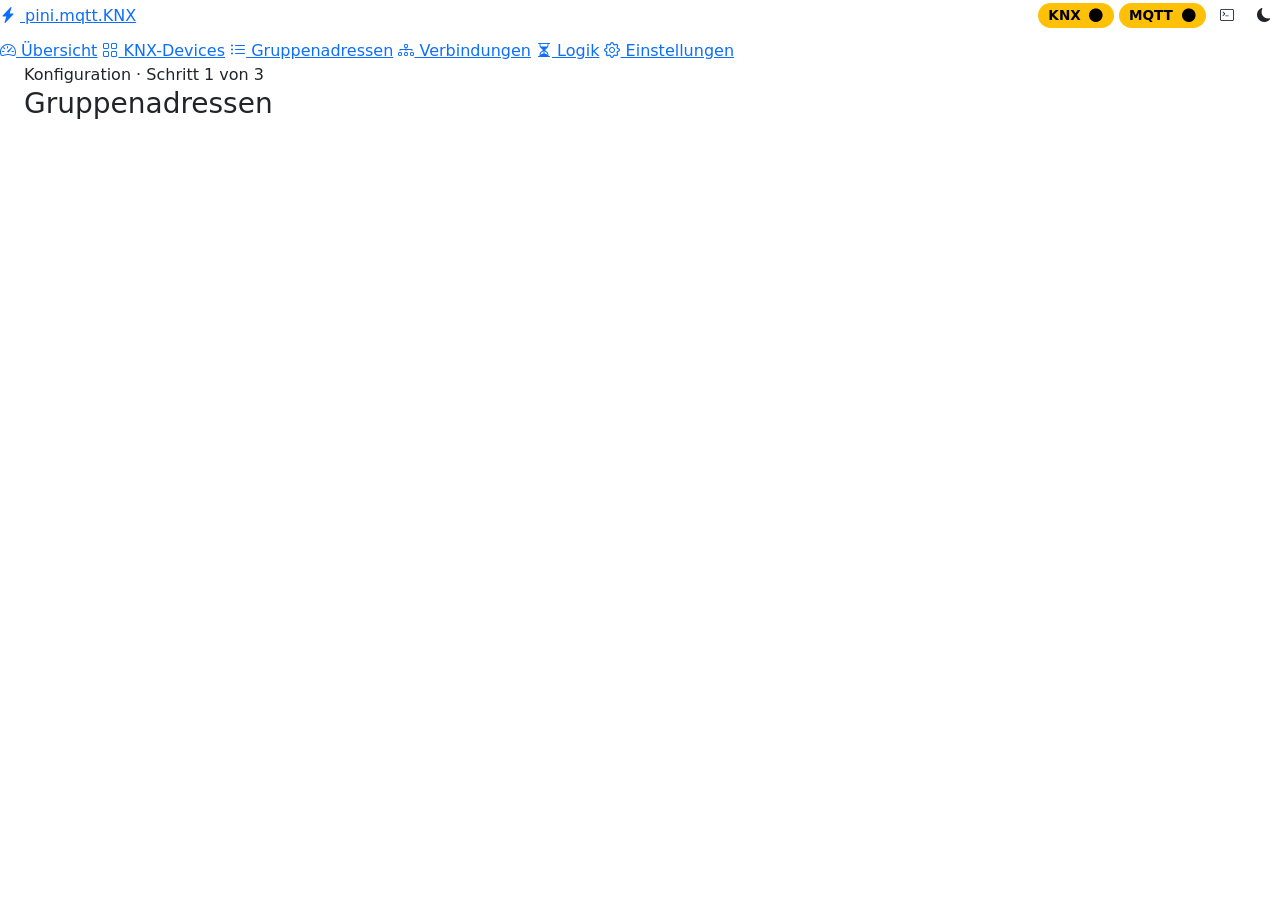
==== commit e01f8f2e: "feat(ui): add logic page to primary navigation" ====
--- a/public/addresses.html
+++ b/public/addresses.html
@@ -128,6 +128,7 @@
     <a href="/devices.html"><i class="bi bi-grid"></i> KNX-Devices</a>
     <a href="/addresses.html" aria-current="page"><i class="bi bi-list-ul"></i> Gruppenadressen</a>
     <a href="/routing.html"><i class="bi bi-diagram-3"></i> Verbindungen</a>
+    <a href="/logic.html"><i class="bi bi-hourglass-split"></i> Logik</a>
     <a href="/settings.html"><i class="bi bi-gear"></i> Einstellungen</a>
   </nav>
   <div class="app-shell-actions">
@@ -348,6 +349,7 @@
       <select class="form-select mb-3" id="device-room"><option value="">Ohne Raum</option></select>
       <label class="form-label" for="device-template">Template</label>
       <select class="form-select mb-3" id="device-template"></select>
+      <div class="form-check form-switch mb-3"><input class="form-check-input" type="checkbox" id="device-show-all-addresses"><label class="form-check-label" for="device-show-all-addresses">Show All addresses</label></div>
       <div id="device-objects"></div>
       <p class="small text-muted mt-2 mb-0">Select existing group addresses explicitly. No sequential address assumptions or automatic changes to DPT. Routing directions are configured in the Routing Designer.</p>
     </div>
@@ -517,6 +519,33 @@
     if (assignedDevices(ga.address).length || !deviceTemplates.length) return null;
     const occupied = new Set(devices.flatMap(d => Object.values(d.addresses || {})));
     const base = gaBaseName(ga.name);
+    // Heating GAs use functional names rather than a shared suffix:
+    // "Flur Temperatur Messwert", "Flur Aktueller Sollwert", "Flur Sollwertverschiebung".
+    // Match the complete room prefix and DPT; never infer from GA adjacency.
+    const heatingTemplate=deviceTemplates.find(t=>t.id==='room-heating');
+    if(heatingTemplate){
+      const rolePatterns={
+        temperature:/\s+temperatur\s+(?:messwert|istwert)$/i,
+        setpoint:/\s+(?:aktueller\s+)?sollwert$/i,
+        offset:/\s+sollwertverschiebung$/i
+      };
+      const roomFor=(name)=>String(name||'').trim().replace(/\s+/g,' ').replace(/\s+(?:temperatur\s+(?:messwert|istwert)|(?:aktueller\s+)?sollwert|sollwertverschiebung)$/i,'').trim();
+      const room=roomFor(ga.name);
+      const role=Object.keys(rolePatterns).find(k=>rolePatterns[k].test(String(ga.name||'').trim()));
+      if(role && room){
+        const matches={};
+        for(const obj of heatingTemplate.objects){
+          const found=configuredGAs.filter(g=>!occupied.has(g.address)
+            &&roomFor(g.name).toLowerCase()===room.toLowerCase()
+            &&rolePatterns[obj.key].test(String(g.name||'').trim())
+            &&gaDirectionMatches(g,obj));
+          if(found.length===1)matches[obj.key]=found[0].address;
+        }
+        if(matches.temperature&&matches.setpoint
+          &&new Set(Object.values(matches)).size===Object.keys(matches).length)
+          return {templateId:'room-heating',templateName:heatingTemplate.name,name:room,addresses:matches,score:100};
+      }
+    }
     // System telegrams have independent names: match the exact known GA
     // functions and DPTs, never by adjacent address alone.
     const systemTemplate=deviceTemplates.find(t=>t.id==='system');
@@ -532,7 +561,8 @@
         const found=configuredGAs.filter(g=>!occupied.has(g.address)&&patterns[obj.key].test((g.name||'').trim())&&gaDirectionMatches(g,obj));
         if(found.length===1)matches[obj.key]=found[0].address;
       }
-      if(Object.keys(matches).length===4&&new Set(Object.values(matches)).size===4)
+      if(Object.keys(matches).length===4&&new Set(Object.values(matches)).size===4
+        &&Object.values(matches).includes(ga.address))
         return {templateId:'system',templateName:systemTemplate.name,name:'System',addresses:matches,score:100};
     }
     if (!base || base === ga.name && !/\s/.test(base)) return null;
@@ -554,33 +584,6 @@
       }
       if(Object.keys(matches).length===4&&new Set(Object.values(matches)).size===4)
         return {templateId:'bigassfan',templateName:fanTemplate.name,name:'BigAssFan',addresses:matches,score:100};
-    }
-    // Heating GAs use functional names rather than a shared suffix:
-    // "Flur Temperatur Messwert", "Flur Aktueller Sollwert", "Flur Sollwertverschiebung".
-    // Match the complete room prefix and DPT; never infer from GA adjacency.
-    const heatingTemplate=deviceTemplates.find(t=>t.id==='room-heating');
-    if(heatingTemplate){
-      const rolePatterns={
-        temperature:/\\s+temperatur\\s+(?:messwert|istwert)$/i,
-        setpoint:/\\s+(?:aktueller\\s+)?sollwert$/i,
-        offset:/\\s+sollwertverschiebung$/i
-      };
-      const roomFor=(name)=>String(name||'').trim().replace(/\\s+/g,' ').replace(/\\s+(?:temperatur\\s+(?:messwert|istwert)|(?:aktueller\\s+)?sollwert|sollwertverschiebung)$/i,'').trim();
-      const room=roomFor(ga.name);
-      const role=Object.keys(rolePatterns).find(k=>rolePatterns[k].test(String(ga.name||'').trim()));
-      if(role && room){
-        const matches={};
-        for(const obj of heatingTemplate.objects){
-          const found=configuredGAs.filter(g=>!occupied.has(g.address)
-            &&roomFor(g.name).toLowerCase()===room.toLowerCase()
-            &&rolePatterns[obj.key].test(String(g.name||'').trim())
-            &&gaDirectionMatches(g,obj));
-          if(found.length===1)matches[obj.key]=found[0].address;
-        }
-        if(matches.temperature&&matches.setpoint
-          &&new Set(Object.values(matches)).size===Object.keys(matches).length)
-          return {templateId:'room-heating',templateName:heatingTemplate.name,name:room,addresses:matches,score:100};
-      }
     }
     const shutterTemplate=deviceTemplates.find(t=>t.id==='roller-shutter');
     if(shutterTemplate){
@@ -1207,13 +1210,16 @@
   function renderDeviceFields(mapping = {}) {
     const tpl = deviceTemplate(deviceTemplateSelect.value);
     deviceObjects.innerHTML = tpl ? tpl.objects.map(o => {
-      const candidates = configuredGAs.filter(g => gaDirectionMatches(g, o) && (tpl.id !== 'roller-shutter' || o.key !== 'stop' || !g.dpt || ['1.007','1.009','1.017'].includes(g.dpt))).sort((a,b) => { const x=gaPosition(a.address),y=gaPosition(b.address); return x&&y ? (x[0]-y[0]||x[1]-y[1]||x[2]-y[2]) : String(a.address).localeCompare(String(b.address),undefined,{numeric:true}); });
+      const assignedElsewhere = new Set(devices.filter(d => d.id !== editingDeviceId).flatMap(d => Object.values(d.addresses || {})));
+      const showAll = document.getElementById('device-show-all-addresses').checked;
+      const candidates = configuredGAs.filter(g => (showAll || !assignedElsewhere.has(g.address)) && gaDirectionMatches(g, o) && (tpl.id !== 'roller-shutter' || o.key !== 'stop' || !g.dpt || ['1.007','1.009','1.017'].includes(g.dpt))).sort((a,b) => { const x=gaPosition(a.address),y=gaPosition(b.address); return x&&y ? (x[0]-y[0]||x[1]-y[1]||x[2]-y[2]) : String(a.address).localeCompare(String(b.address),undefined,{numeric:true}); });
       const options = candidates.map(g => `<option value="${escHtml(g.address)}" ${mapping[o.key] === g.address ? 'selected' : ''}>${escHtml(g.address + ' – ' + (g.name || 'Unnamed'))}</option>`).join('');
       return `<div class="mb-3"><label class="form-label" for="device-object-${escHtml(o.key)}">${escHtml(o.label)} <small class="text-muted">DPT ${escHtml(tpl.id === 'roller-shutter' && o.key === 'stop' ? '1.007 / 1.009 / 1.017' : o.dpt)}${o.optional ? ' · optional' : ''}</small></label><select class="form-select device-object" id="device-object-${escHtml(o.key)}" data-key="${escHtml(o.key)}"><option value="">Select address…</option>${options}</select></div>`;
     }).join('') : '';
   }
   function openDeviceEditor(device) {
     editingDeviceId = device ? device.id : null;
+    document.getElementById('device-show-all-addresses').checked = false;
     document.getElementById('btn-delete-device-dialog').classList.toggle('d-none', !device);
     deviceError.classList.add('d-none');
     document.getElementById('deviceModalTitle').textContent = device ? 'Edit Device' : 'Add Device';
@@ -1282,6 +1288,10 @@
   });
   document.getElementById('btn-add-device').addEventListener('click', () => openDeviceEditor());
   deviceTemplateSelect.addEventListener('change', () => renderDeviceFields());
+  document.getElementById('device-show-all-addresses').addEventListener('change', () => {
+    const mapping = Object.fromEntries([...deviceObjects.querySelectorAll('select.device-object')].map(el => [el.dataset.key, el.value]));
+    renderDeviceFields(mapping);
+  });
   document.getElementById('device-list').addEventListener('click', e => {
     const setpointEdit = e.target.closest('.device-setpoint-edit');
     if (setpointEdit) {
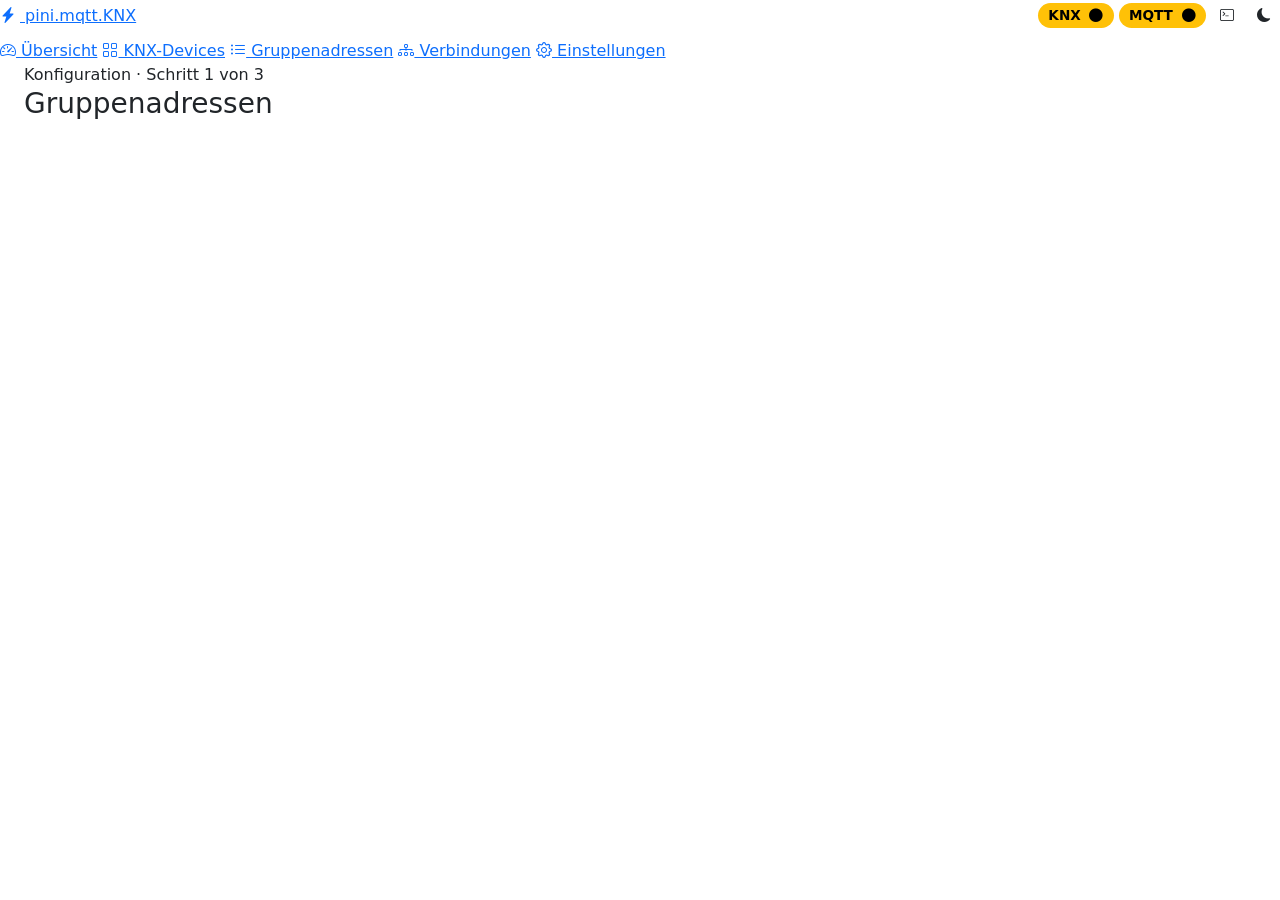
==== commit c5925a2d: "Merge pull request #50 from AgentP9/fix/room-heating-device-suggestions Fix room-heating device sugg" ====
--- a/public/addresses.html
+++ b/public/addresses.html
@@ -128,7 +128,6 @@
     <a href="/devices.html"><i class="bi bi-grid"></i> KNX-Devices</a>
     <a href="/addresses.html" aria-current="page"><i class="bi bi-list-ul"></i> Gruppenadressen</a>
     <a href="/routing.html"><i class="bi bi-diagram-3"></i> Verbindungen</a>
-    <a href="/logic.html"><i class="bi bi-hourglass-split"></i> Logik</a>
     <a href="/settings.html"><i class="bi bi-gear"></i> Einstellungen</a>
   </nav>
   <div class="app-shell-actions">
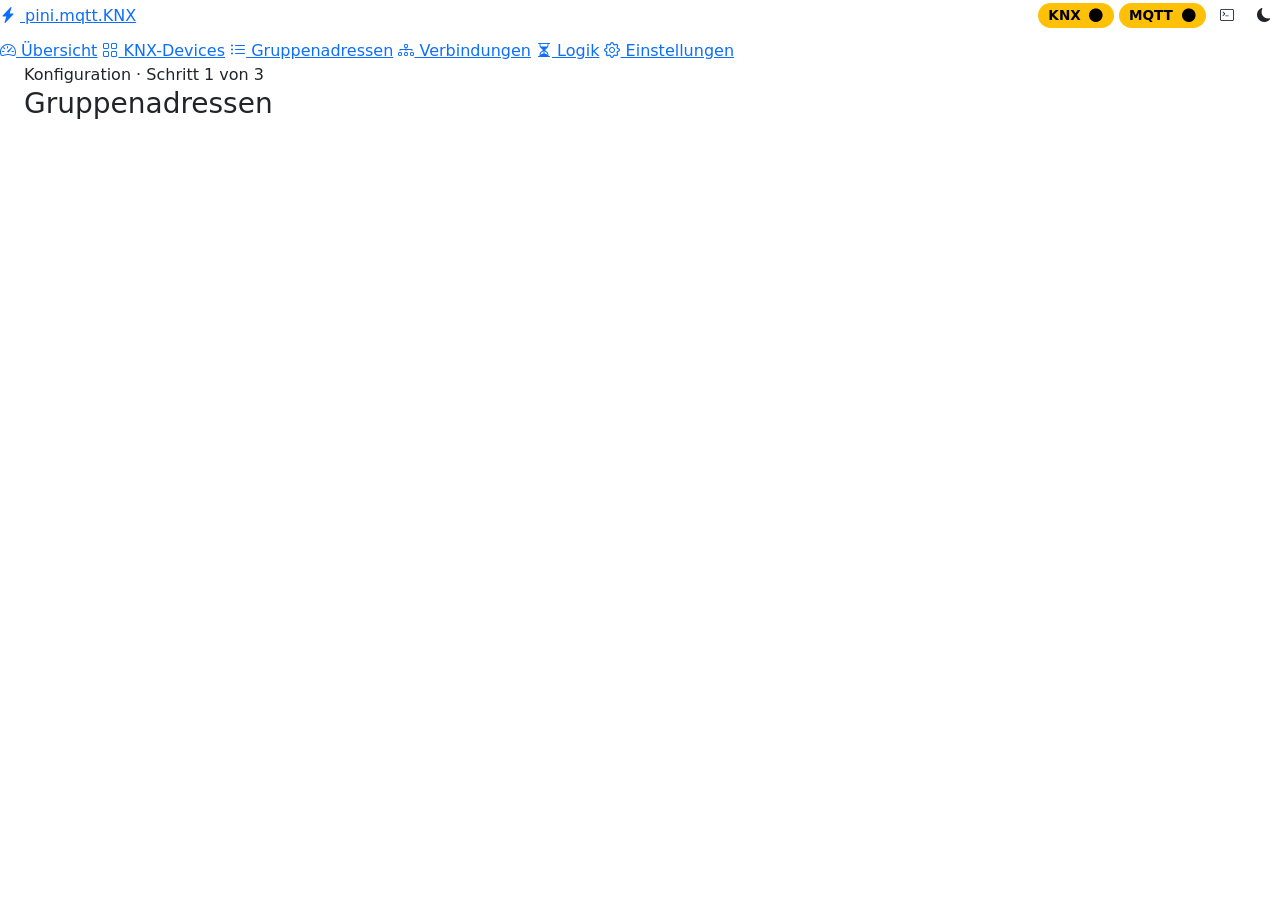
==== commit 7393f796: "Merge pull request #51 from AgentP9/feature/staircase-light-logic feat: configurable staircase-light" ====
--- a/public/addresses.html
+++ b/public/addresses.html
@@ -128,6 +128,7 @@
     <a href="/devices.html"><i class="bi bi-grid"></i> KNX-Devices</a>
     <a href="/addresses.html" aria-current="page"><i class="bi bi-list-ul"></i> Gruppenadressen</a>
     <a href="/routing.html"><i class="bi bi-diagram-3"></i> Verbindungen</a>
+    <a href="/logic.html"><i class="bi bi-hourglass-split"></i> Logik</a>
     <a href="/settings.html"><i class="bi bi-gear"></i> Einstellungen</a>
   </nav>
   <div class="app-shell-actions">
